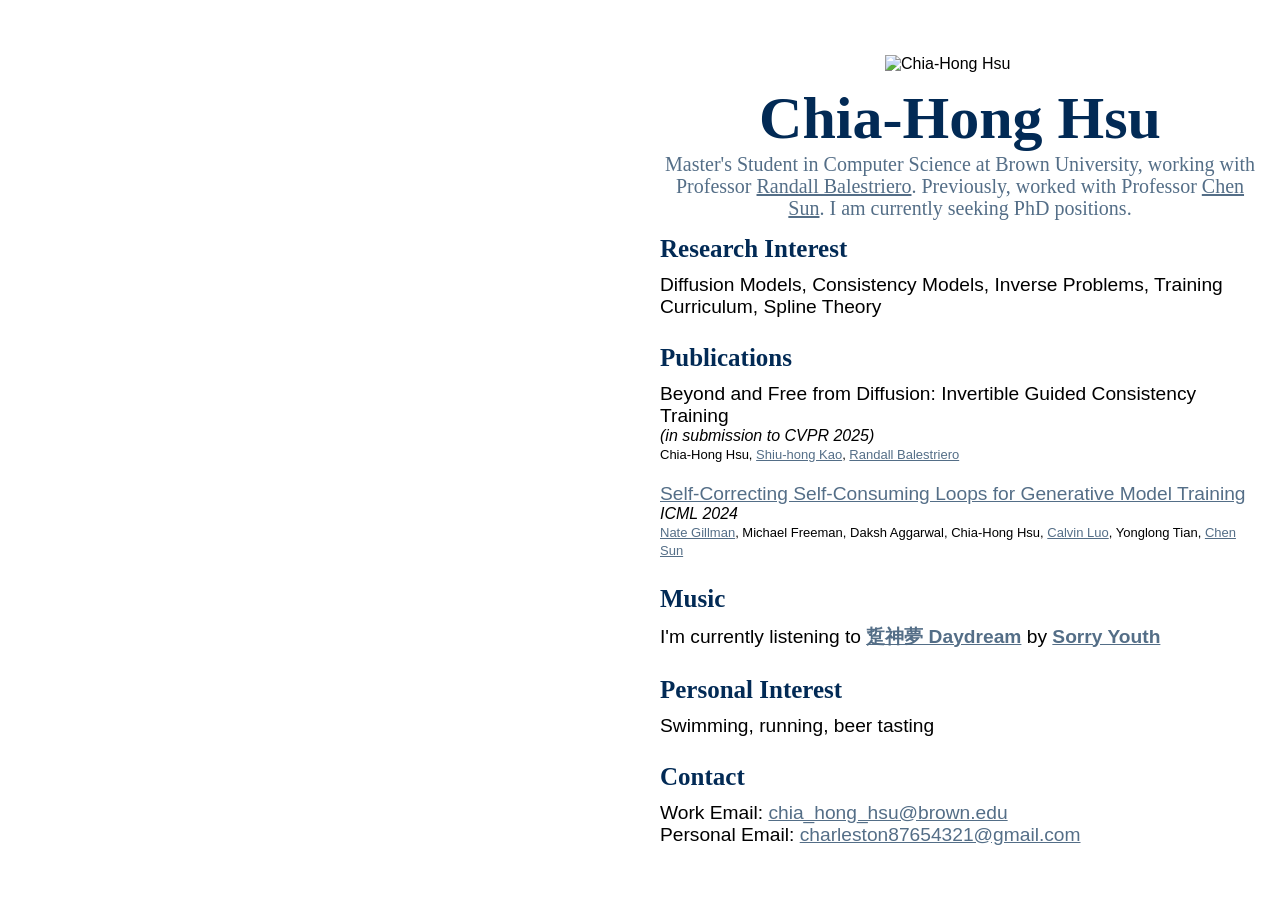
==== index.html @ 2a54d30a "done first draft" ====
<!DOCTYPE HTML>
<html lang="en-US">
<head>
  <meta charset="UTF-8" />
  <meta name="viewport" content="width=device-width, initial-scale=1" />
  <meta property="og:title" content="Chia-Hong Hsu (Charleston)" />
  <meta property="og:image" content="https://raw.githubusercontent.com/swimmincatt35/chia_hong_charleston.github.io/refs/heads/main/profile.jpg" />
  <link rel="icon" href="[data-uri]" />
  <link rel="stylesheet" href="style.css" type="text/css" />
  <link rel="stylesheet" href="https://raw.githubusercontent.com/swimmincatt35/chia_hong_charleston.github.io/refs/heads/main/style.css" type="text/css" />
  
  <title>Chia-Hong Hsu (Charleston)</title>
</head>


<body class="transition-enabled">
  <section class="splash image-left e2e-site-content">
    <div class="splash-image-wrap splash-image-wrap-panel-width">
      <section data-context="currentPage" data-hover-hint="imageOrVideoBackground">
        <div class="splash-image"></div>
      </section>
    </div>
    <div class="outer-wrap">
      <div class="centered-content-wrap js-site-wrap splash-modules">
        <div class="page-content js-page-content" data-context="pages" data-identity="id:p63d3897ec6a98daa0e8106249ed657253ffa837689066fbf3d051">
          <div id="project-canvas" class="js-project-modules modules content">
            <div id="project-modules">
            <img src="https://raw.githubusercontent.com/swimmincatt35/chia_hong_charleston.github.io/refs/heads/main/profile.jpg" alt="Chia-Hong Hsu" style="width: 25%; height: auto; margin-bottom: 20px;">

              <div class="rich-text js-text-editable module-text"><div class="title">Chia-Hong Hsu</div></div>

              <!-- Name and Introduction -->
              <div class="project-module module text project-module-text align- js-project-module e2e-site-project-module-text">
                <div class="rich-text js-text-editable module-text">
                  <p>Master's Student in Computer Science at Brown University, working with Professor <a href="https://randallbalestriero.github.io">Randall Balestriero</a>. Previously, worked with Professor <a href="https://chensun.me/index.html">Chen Sun</a>. I am currently seeking PhD positions.</p>
                </div>
              </div>
            

              <!-- Research Interests -->
              <div class="project-module module text project-module-text align- js-project-module e2e-site-project-module-text">
                <div class="rich-text js-text-editable module-text" style="text-align: left;">
                <div style="text-align:left;" class="sub-title">Research Interest</div>
                <ul style="list-style-type: none; padding-left: 0;">
                    <li style="font-size: 1.2em; margin-bottom: 20px;">
                        Diffusion Models, Consistency Models, Inverse Problems, Training Curriculum, Spline Theory
                  </ul>
                </div>
              </div> 

              <!-- Publications -->
            <div class="project-module module text project-module-text align- js-project-module e2e-site-project-module-text">
                <div class="rich-text js-text-editable module-text" style="text-align: left;">
                <div style="text-align:left;" class="sub-title">Publications</div>
                <ul style="list-style-type: none; padding-left: 0;">
                    <li style="font-size: 1.2em; ">
                    Beyond and Free from Diffusion: Invertible Guided Consistency Training  
                    <li style="font-size: 1em; margin-bottom: 20px;"><em>(in submission to CVPR 2025)</em>
                    <br><span style="font-size: small;">Chia-Hong Hsu, <a href="https://cse.hkust.edu.hk/~skao/">Shiu-hong Kao</a>, <a href="https://randallbalestriero.github.io">Randall Balestriero</a></span>
                    </li>
                    <li style="font-size: 1.2em; ">
                    <a href="https://nategillman.com/sc-sc">Self-Correcting Self-Consuming Loops for Generative Model Training</a>
                    <li style="font-size: 1em; margin-bottom: 20px;"><em>ICML 2024</em>
                    <br><span style="font-size: small;"><a href="https://nategillman.com">Nate Gillman</a>, Michael Freeman, Daksh Aggarwal, Chia-Hong Hsu, <a href="https://calvinyluo.com/about.html">Calvin Luo</a>, Yonglong Tian, <a href="https://chensun.me/index.html">Chen Sun</a></span>
                    </li>
                </ul>
                </div>
            </div>
  
            
            <!-- Music -->
            <div class="project-module module text project-module-text align- js-project-module e2e-site-project-module-text">
                <div class="rich-text js-text-editable module-text" style="text-align: left;">
                <div style="text-align:left;" class="sub-title">Music</div>
                <ul style="list-style-type: none; padding-left: 0;">
                    <li style="font-size: 1.2em; margin-bottom: 20px;">
                        I'm currently listening to <a href="https://open.spotify.com/track/5gI6vgJNsI4pbQdwW8qh69"><strong>踅神夢 Daydream</strong></a> by <a href="https://open.spotify.com/artist/6c4IBMTcnFDhsKHXNSBBvp"><strong>Sorry Youth</strong></a>
                    </li>
                  </ul>
                </div>
              </div> 

              <!-- Personal Interests -->
             <div class="project-module module text project-module-text align- js-project-module e2e-site-project-module-text">
                <div class="rich-text js-text-editable module-text" style="text-align: left;">
                <div style="text-align:left;" class="sub-title">Personal Interest</div>
                <ul style="list-style-type: none; padding-left: 0;">
                    <li style="font-size: 1.2em; margin-bottom: 20px;">
                        Swimming, running, beer tasting
                  </ul>
                </div>
              </div> 

              <!-- Contact Information -->
              <div class="project-module module text project-module-text align- js-project-module e2e-site-project-module-text">
                <div class="rich-text js-text-editable module-text" style="text-align: left;">
                <div style="text-align:left;" class="sub-title">Contact</div>
                <ul style="list-style-type: none; padding-left: 0;">                  
                  <ul>
                    <li style="font-size: 1.2em; ">Work Email: <a href="chia_hong_hsu@brown.edu">chia_hong_hsu@brown.edu</a></li>
                    <li style="font-size: 1.2em; ">Personal Email: <a href="charleston87654321@gmail.com">charleston87654321@gmail.com</a></li>     
             </div>
---- style.css ----
.site-header:after, .logo-wrap:after {
    clear: both;
    content: '';
    display: table; }
  
  /*! normalize.css v3.0.1 | MIT License | git.io/normalize */
  /**
     * 1. Set default font family to sans-serif.
     * 2. Prevent iOS text size adjust after orientation change, without disabling
     *    user zoom.
     */
  html {
    font-family: sans-serif;
    /* 1 */
    -ms-text-size-adjust: 100%;
    /* 2 */
    -webkit-text-size-adjust: 100%;
    /* 2 */ }
  
  /**
     * Remove default margin.
     */
  body {
    margin: 0; }
  
  /* HTML5 display definitions
       ========================================================================== */
  /**
     * Correct `block` display not defined for any HTML5 element in IE 8/9.
     * Correct `block` display not defined for `details` or `summary` in IE 10/11 and Firefox.
     * Correct `block` display not defined for `main` in IE 11.
     */
  article,
  aside,
  details,
  figcaption,
  figure,
  footer,
  header,
  hgroup,
  main,
  nav,
  section,
  summary {
    display: block; }
  
  /**
     * 1. Correct `inline-block` display not defined in IE 8/9.
     * 2. Normalize vertical alignment of `progress` in Chrome, Firefox, and Opera.
     */
  audio,
  canvas,
  progress,
  video {
    display: inline-block;
    /* 1 */
    vertical-align: baseline;
    /* 2 */ }
  
  /**
     * Prevent modern browsers from displaying `audio` without controls.
     * Remove excess height in iOS 5 devices.
     */
  audio:not([controls]) {
    display: none;
    height: 0; }
  
  /**
     * Address `[hidden]` styling not present in IE 8/9/10.
     * Hide the `template` element in IE 8/9/11, Safari, and Firefox < 22.
     */
  [hidden],
  template {
    display: none; }
  
  /* Links
       ========================================================================== */
  /**
     * Remove the gray background color from active links in IE 10.
     */
  a {
    background: transparent; }
  
  /**
     * Improve readability when focused and also mouse hovered in all browsers.
     */
  a:active,
  a:focus,
  a:hover {
    outline: 0; }
  
  /* Text-level semantics
       ========================================================================== */
  /**
     * Address styling not present in IE 8/9/10/11, Safari, and Chrome.
     */
  abbr[title] {
    border-bottom: 1px dotted; }
  
  /**
     * Address style set to `bolder` in Firefox 4+, Safari, and Chrome.
     */
  b,
  strong {
    font-weight: bold; }
  
  /**
     * Address styling not present in Safari and Chrome.
     */
  dfn {
    font-style: italic; }
  
  /**
     * Address variable `h1` font-size and margin within `section` and `article`
     * contexts in Firefox 4+, Safari, and Chrome.
     */
  h1 {
    font-size: 2em;
    margin: 0.67em 0; }
  
  /**
     * Address styling not present in IE 8/9.
     */
  mark {
    background: #ff0;
    color: #000; }
  
  /**
     * Address inconsistent and variable font size in all browsers.
     */
  small {
    font-size: 80%; }
  
  /**
     * Prevent `sub` and `sup` affecting `line-height` in all browsers.
     */
  sub,
  sup {
    font-size: 75%;
    line-height: 0;
    position: relative;
    vertical-align: baseline; }
  
  sup {
    top: -0.5em; }
  
  sub {
    bottom: -0.25em; }
  
  /* Embedded content
       ========================================================================== */
  /**
     * Remove border when inside `a` element in IE 8/9/10.
     */
  img {
    border: 0; }
  
  /**
     * Correct overflow not hidden in IE 9/10/11.
     */
  svg:not(:root) {
    overflow: hidden; }
  
  /* Grouping content
       ========================================================================== */
  /**
     * Address margin not present in IE 8/9 and Safari.
     */
  figure {
    margin: 1em 40px; }
  
  /**
     * Address differences between Firefox and other browsers.
     */
  hr {
    -moz-box-sizing: content-box;
    box-sizing: content-box;
    height: 0; }
  
  /**
     * Contain overflow in all browsers.
     */
  pre {
    overflow: auto; }
  
  /**
     * Address odd `em`-unit font size rendering in all browsers.
     */
  code,
  kbd,
  pre,
  samp {
    font-family: monospace, monospace;
    font-size: 1em; }
  
  /* Forms
       ========================================================================== */
  /**
     * Known limitation: by default, Chrome and Safari on OS X allow very limited
     * styling of `select`, unless a `border` property is set.
     */
  /**
     * 1. Correct color not being inherited.
     *    Known issue: affects color of disabled elements.
     * 2. Correct font properties not being inherited.
     * 3. Address margins set differently in Firefox 4+, Safari, and Chrome.
     */
  button,
  input,
  optgroup,
  select,
  textarea {
    color: inherit;
    /* 1 */
    font: inherit;
    /* 2 */
    margin: 0;
    /* 3 */ }
  
  /**
     * Address `overflow` set to `hidden` in IE 8/9/10/11.
     */
  button {
    overflow: visible; }
  
  /**
     * Address inconsistent `text-transform` inheritance for `button` and `select`.
     * All other form control elements do not inherit `text-transform` values.
     * Correct `button` style inheritance in Firefox, IE 8/9/10/11, and Opera.
     * Correct `select` style inheritance in Firefox.
     */
  button,
  select {
    text-transform: none; }
  
  /**
     * 1. Avoid the WebKit bug in Android 4.0.* where (2) destroys native `audio`
     *    and `video` controls.
     * 2. Correct inability to style clickable `input` types in iOS.
     * 3. Improve usability and consistency of cursor style between image-type
     *    `input` and others.
     */
  button,
  html input[type="button"],
  input[type="reset"],
  input[type="submit"] {
    -webkit-appearance: button;
    /* 2 */
    cursor: pointer;
    /* 3 */ }
  
  /**
     * Re-set default cursor for disabled elements.
     */
  button[disabled],
  html input[disabled] {
    cursor: default; }
  
  /**
     * Remove inner padding and border in Firefox 4+.
     */
  button::-moz-focus-inner,
  input::-moz-focus-inner {
    border: 0;
    padding: 0; }
  
  /**
     * Address Firefox 4+ setting `line-height` on `input` using `!important` in
     * the UA stylesheet.
     */
  input {
    line-height: normal; }
  
  /**
     * It's recommended that you don't attempt to style these elements.
     * Firefox's implementation doesn't respect box-sizing, padding, or width.
     *
     * 1. Address box sizing set to `content-box` in IE 8/9/10.
     * 2. Remove excess padding in IE 8/9/10.
     */
  input[type="checkbox"],
  input[type="radio"] {
    box-sizing: border-box;
    /* 1 */
    padding: 0;
    /* 2 */ }
  
  /**
     * Fix the cursor style for Chrome's increment/decrement buttons. For certain
     * `font-size` values of the `input`, it causes the cursor style of the
     * decrement button to change from `default` to `text`.
     */
  input[type="number"]::-webkit-inner-spin-button,
  input[type="number"]::-webkit-outer-spin-button {
    height: auto; }
  
  /**
     * 1. Address `appearance` set to `searchfield` in Safari and Chrome.
     * 2. Address `box-sizing` set to `border-box` in Safari and Chrome
     *    (include `-moz` to future-proof).
     */
  input[type="search"] {
    -webkit-appearance: textfield;
    /* 1 */
    -moz-box-sizing: content-box;
    -webkit-box-sizing: content-box;
    /* 2 */
    box-sizing: content-box; }
  
  /**
     * Remove inner padding and search cancel button in Safari and Chrome on OS X.
     * Safari (but not Chrome) clips the cancel button when the search input has
     * padding (and `textfield` appearance).
     */
  input[type="search"]::-webkit-search-cancel-button,
  input[type="search"]::-webkit-search-decoration {
    -webkit-appearance: none; }
  
  /**
     * Define consistent border, margin, and padding.
     */
  fieldset {
    border: 0;
    margin: 0;
    padding: 0; }
  
  /**
     * 1. Correct `color` not being inherited in IE 8/9/10/11.
     * 2. Remove padding so people aren't caught out if they zero out fieldsets.
     */
  legend {
    border: 0;
    /* 1 */
    padding: 0;
    /* 2 */ }
  
  /**
     * Remove default vertical scrollbar in IE 8/9/10/11.
     */
  textarea {
    overflow: auto; }
  
  /**
     * Don't inherit the `font-weight` (applied by a rule above).
     * NOTE: the default cannot safely be changed in Chrome and Safari on OS X.
     */
  optgroup {
    font-weight: bold; }
  
  /* Tables
       ========================================================================== */
  /**
     * Remove most spacing between table cells.
     */
  table {
    border-collapse: collapse;
    border-spacing: 0; }
  
  td,
  th {
    padding: 0; }
  
  * {
    box-sizing: border-box; }
  
  html {
    -webkit-font-smoothing: antialiased;
    text-rendering: optimizeLegibility; }
  
  ul {
    margin: 0;
    padding: 0; }
    ul li {
      list-style-type: none; }
  
  img {
    vertical-align: top; }
  
  p {
    margin: 0; }
  
  a {
    text-decoration: none; }
  
  html,
  body {
    min-height: 100%; }
  
  .italic {
    font-style: italic; }
  
  .underline {
    text-decoration: underline; }
  
  .strikethrough {
    text-decoration: line-through; }
  
  .bold {
    font-weight: bold; }
  
  .cfix:after {
    clear: both;
    content: ' ';
    display: block;
    height: 0;
    line-height: 0;
    overflow: hidden;
    visibility: hidden; }
  
  html {
    background-color: #fff;
    /* stylelint-disable function-url-quotes */
    background-image: url("");
    /* stylelint-enable function-url-quotes */
    background-position: top left;
    background-repeat: no-repeat;
    background-size: contain; }
    html:before {
      background-color: #000;
      display: none;
      opacity: calc(30 * 0.01); }
  
  .site-container {
    float: none;
    margin-left: auto;
    margin-right: auto;
    max-width: 1500px; }
  
  html .page-background-video .video-wrap {
    left: 0;
    width: 100%; }
  
  .image-left .page-background-video .video-wrap {
    left: 50vw;
    width: 50vw; }
  
  .image-right .page-background-video .video-wrap {
    width: 50vw; }
  
  .example-site-footer {
    background: rgba(37, 38, 42, 0.94);
    bottom: 0;
    color: #fff;
    display: inline-block;
    font-family: 'Helvetica Neue', sans-serif;
    font-size: 14px;
    left: 0;
    padding: 0 20px 0 0;
    position: fixed;
    width: 100%;
    z-index: 4; }
    .example-site-footer .icon {
      fill: #fff;
      float: left; }
    .example-site-footer .content-left,
    .example-site-footer .content-right {
      height: 70px; }
    .example-site-footer .content-left {
      float: left; }
    .example-site-footer .content-right {
      float: right; }
  
  .example-footer-content {
    -webkit-transform: translateY(-50%);
    -moz-transform: translateY(-50%);
    -ms-transform: translateY(-50%);
    -o-transform: translateY(-50%);
    transform: translateY(-50%);
    display: inline-block;
    position: relative;
    top: 50%; }
  
  .example-footer-link {
    border-bottom: 1px solid #fff;
    color: #fff; }
    .example-footer-link:hover {
      border-bottom-width: 0; }
  
  @media (max-width: 932px) {
    .example-site-footer .desktop {
      display: none; }
    .example-site-footer .mobile {
      text-transform: capitalize; } }
  
  html {
    position: relative; }
    html:before {
      content: '';
      height: 100%;
      left: 0;
      position: fixed;
      top: 0;
      width: 100%; }
  
  .site-wrap,
  .site-container {
    position: relative;
    width: 100%; }
  
  .site-wrap:before {
    content: '';
    height: 100%;
    left: 0;
    position: absolute;
    top: 0;
    width: 100%; }
  
  .site-header {
    position: relative; }
  
  .theme-container:before {
    content: '';
    height: 100%;
    left: 0;
    position: absolute;
    top: 0;
    width: 100%; }
  
  .responsive-nav {
    display: none;
    opacity: 0;
    visibility: hidden; }
  
  .project-cover .separator:last-child,
  .project-header .fields .separator:last-child {
    display: none; }
  
  .preserve-whitespace {
    white-space: pre-wrap; }
  
  .preserve-whitespace--nowrap {
    white-space: pre; }
  
  .page-background-video .video-wrap {
    height: 100vh;
    left: 80px;
    overflow: hidden;
    position: fixed;
    top: 0;
    width: calc(100vw - 80px);
    z-index: -1; }
    .image-right .page-background-video .video-wrap {
      width: 50vw; }
    .image-left .page-background-video .video-wrap {
      left: 50%;
      width: 50vw; }
  
  .page-background-video .renditions-video {
    font-family: 'object-fit: cover;';
    height: 100%;
    left: 0;
    object-fit: cover;
    position: relative;
    top: 0;
    width: 100%; }
  
  .page-background-video-with-panel .video-wrap {
    left: 260px;
    width: calc(100vw - 260px); }
    .image-right .page-background-video-with-panel .video-wrap {
      left: 260px;
      width: calc(50vw - 130px); }
    .image-left .page-background-video-with-panel .video-wrap {
      left: calc(50% + 130px);
      width: calc(50vw - 130px); }
  
  .image-right .page-background-video-with-panel .video-wrap {
    left: 0;
    width: 50vw; }
  
  .image-left .page-background-video-with-panel .video-wrap {
    left: 50%;
    width: 50vw; }
  
  .mp4-image {
    display: none !important;
    font-family: 'object-fit: cover;';
    height: 100%;
    left: 0;
    object-fit: cover;
    position: relative;
    top: 0;
    width: 100%; }
  
  @supports (-webkit-overflow-scrolling: touch) {
    .video-wrap .renditions-video {
      display: none; }
    .video-wrap .mp4-image {
      display: block !important; } }
  
  .logo,
  .logo-secondary {
    clear: both;
    word-wrap: break-word; }
    .logo img,
    .logo-secondary img {
      max-width: 100%; }
    .logo a,
    .logo-secondary a {
      color: inherit; }
    .logo .image-link,
    .logo-secondary .image-link {
      display: inline-block;
      max-width: 100%; }
    .logo .image-rollover,
    .logo .image-scroll,
    .logo-secondary .image-rollover,
    .logo-secondary .image-scroll {
      display: none; }
    .logo.logo-text,
    .logo-secondary.logo-text {
      width: 100%; }
    .logo.has-rollover.hoverable:hover .image-link,
    .logo-secondary.has-rollover.hoverable:hover .image-link {
      display: none; }
    .logo.has-rollover.hoverable:hover .image-link.image-rollover,
    .logo-secondary.has-rollover.hoverable:hover .image-link.image-rollover {
      display: block; }
    .on-scroll .logo.has-scroll .image-normal,
    .on-scroll .logo.has-scroll .image-rollover, .on-scroll
    .logo-secondary.has-scroll .image-normal,
    .on-scroll
    .logo-secondary.has-scroll .image-rollover {
      display: none !important; }
    .on-scroll .logo.has-scroll .image-scroll, .on-scroll
    .logo-secondary.has-scroll .image-scroll {
      display: inline-block; }
  
  .logo-image,
  .logo-secondary-image {
    width: 100%; }
  
  .social {
    font-size: 0; }
    .social li {
      display: inline-block; }
      .social li:first-child {
        padding-left: 0 !important; }
      .social li:last-child {
        padding-right: 0 !important; }
      .social li svg {
        vertical-align: middle; }
    .social a {
      display: block;
      text-align: center; }
  
  nav .page-title,
  nav .gallery-title,
  nav .project-title,
  nav .link-title,
  nav .social,
  nav .social li {
    display: inline-block;
    vertical-align: middle; }
  
  nav .project-title:first-child,
  nav .gallery-title:first-child,
  nav .page-title:first-child,
  nav .link-title:first-child {
    padding-left: 0 !important; }
  
  nav .project-title:last-child,
  nav .gallery-title:last-child,
  nav .page-title:last-child,
  nav .link-title:last-child {
    padding-right: 0 !important; }
  
  .masthead {
    overflow: hidden;
    position: relative; }
    .masthead .video-wrap {
      height: 100%;
      left: 0;
      overflow: hidden;
      position: absolute;
      top: 0;
      width: 100%; }
    .masthead video {
      font-family: 'object-fit: cover;';
      height: 100%;
      left: 0;
      object-fit: cover;
      top: 0;
      width: 100%; }
    .masthead:after {
      content: '';
      height: 100%;
      left: 0;
      position: absolute;
      top: 0;
      width: 100%; }
    .masthead h1,
    .masthead p {
      width: 100%;
      word-wrap: break-word; }
  
  .masthead,
  .masthead-placeholder {
    width: 100%; }
  
  .masthead-placeholder {
    opacity: 0;
    position: relative !important;
    z-index: -1; }
  
  .masthead-contents,
  .masthead-text {
    width: 100%; }
  
  .masthead-contents {
    height: 100%;
    top: 0;
    z-index: 1; }
  
  .masthead,
  .masthead-contents {
    display: -webkit-box;
    display: -moz-box;
    display: box;
    display: -webkit-flex;
    display: -moz-flex;
    display: -ms-flexbox;
    display: flex;
    -webkit-box-align: center;
    -moz-box-align: center;
    box-align: center;
    -webkit-align-items: center;
    -moz-align-items: center;
    -ms-align-items: center;
    -o-align-items: center;
    align-items: center;
    -ms-flex-align: center; }
  
  .masthead-arrow-container {
    cursor: pointer;
    height: 40px;
    width: 60px; }
  
  .masthead-arrow {
    -webkit-transform: rotate(45deg) translateY(-15px) translateX(5px);
    -moz-transform: rotate(45deg) translateY(-15px) translateX(5px);
    -ms-transform: rotate(45deg) translateY(-15px) translateX(5px);
    -o-transform: rotate(45deg) translateY(-15px) translateX(5px);
    transform: rotate(45deg) translateY(-15px) translateX(5px);
    border-bottom: 1px solid transparent;
    border-right: 1px solid transparent;
    bottom: 5px;
    height: 30px;
    position: absolute;
    width: 30px; }
  
  .masthead-button {
    cursor: pointer;
    display: inline-block;
    vertical-align: middle; }
    .masthead-button + .masthead-button-spacer + .masthead-button {
      margin-left: 17px; }
  
  .masthead-button-spacer {
    display: none; }
  
  @media (max-width: 540px) {
    .masthead-button + .masthead-button-spacer {
      display: block;
      height: 17px; }
      .masthead-button + .masthead-button-spacer + .masthead-button {
        margin-left: 0; } }
  
  .site-footer {
    clear: both;
    display: block; }
  
  .cookie-banner {
    bottom: 0;
    display: none;
    position: fixed;
    text-align: center;
    z-index: 99999; }
    .cookie-banner.show {
      display: block; }
    .cookie-banner p {
      font-size: 18px;
      line-height: 1.222;
      margin: 24px;
      max-width: calc(100% - 84px); }
      @media (max-width: 932px) {
        .cookie-banner p {
          font-size: 16px; } }
    .cookie-banner a {
      color: inherit;
      margin-left: 10px;
      text-decoration: underline; }
    .cookie-banner .close-btn {
      position: absolute;
      right: 20px;
      top: 50%;
      transform: translateY(-50%);
      width: 16px; }
  
  .site-header {
    display: -webkit-flex;
    display: flex;
    position: fixed;
    right: 0;
    top: 0;
    width: 100%; }
    .site-header.on-scroll {
      transition: background-color 0.3s ease, box-shadow 0.3s ease; }
  
  .logo-wrap {
    flex: 1; }
  
  .logo-wrap {
    max-width: 100%;
    margin-left: auto;
    margin-right: auto;
    padding-bottom: 0px;
    padding-top: 0px;
    width: 40%; }
  
  .logo-text {
    margin-left: auto;
    margin-right: auto;
    text-align: center; }
  
  .logo-image {
    max-width: 100%;
    margin-left: auto;
    margin-right: auto;
    text-align: center; }
  
  .logo-secondary-text {
    float: left;
    text-align: left; }
  
  .logo-secondary-image {
    max-width: 100%;
    float: left;
    text-align: left; }
  
  .logo {
    font-family: bjpg;
    font-size: 22px;
    font-style: normal;
    font-weight: 700;
    line-height: 30px;
    padding-bottom: 0px;
    padding-left: 5%;
    padding-right: 5%;
    padding-top: 0px; }
    .logo,
    .logo a {
      color: #282828; }
    .logo a:hover {
      color: #282828;
      font-style: normal;
      font-weight: 700; }
  
  .logo-secondary {
    font-family: bjpg;
    font-size: 22px;
    font-style: normal;
    font-weight: 400;
    line-height: 22px;
    padding-bottom: 0px;
    padding-left: 0%;
    padding-right: 0%;
    padding-top: 0px;
    text-transform: uppercase; }
    .logo-secondary,
    .logo-secondary a {
      color: #cccccc; }
    .logo-secondary a:hover {
      color: #cccccc;
      font-style: normal;
      font-weight: 400;
      text-transform: uppercase; }
  
  nav {
    float: left;
    max-width: 100%;
    width: 30%; }
    nav .gallery-title a {
      color: #282828;
      font-family: bjpg;
      font-size: 18px;
      font-style: normal;
      font-weight: 400;
      line-height: 24px; }
      nav .gallery-title a:hover {
        color: #282828;
        font-style: normal;
        font-weight: 400; }
      nav .gallery-title a.active {
        color: #282828;
        font-style: normal;
        font-weight: 700; }
    nav .project-title a {
      color: #282828;
      font-family: bjpg;
      font-size: 18px;
      font-style: normal;
      font-weight: 400;
      line-height: 24px; }
      nav .project-title a:hover {
        color: #282828;
        font-style: normal;
        font-weight: 400; }
      nav .project-title a.active {
        color: #282828;
        font-style: normal;
        font-weight: 700; }
    nav .page-title a {
      color: #282828;
      font-family: bjpg;
      font-size: 18px;
      font-style: normal;
      font-weight: 400;
      line-height: 24px; }
      nav .page-title a:hover {
        color: #282828;
        font-style: normal;
        font-weight: 400; }
      nav .page-title a.active {
        color: #282828;
        font-style: normal;
        font-weight: 700; }
    nav .link-title a {
      color: #282828;
      font-family: bjpg;
      font-size: 18px;
      font-style: normal;
      font-weight: 400;
      line-height: 24px; }
      nav .link-title a:hover {
        color: #282828;
        font-style: normal;
        font-weight: 400; }
  
  .pf-nav-social {
    text-align: right; }
    .pf-nav-social li {
      padding-top: 0px;
      padding-bottom: 0px;
      padding-left: 10px;
      padding-right: 0px; }
    .pf-nav-social a:hover svg {
      fill: #282828;
      opacity: 1; }
    .pf-nav-social svg {
      fill: #282828;
      height: 30px;
      opacity: 1;
      width: 30px; }
    @media (max-width: 932px) {
      .pf-nav-social li {
        padding-top: 0px;
        padding-bottom: 0px;
        padding-left: 8px;
        padding-right: 0px; } }
    @media (max-width: 540px) {
      .pf-nav-social li {
        padding-top: 0px;
        padding-bottom: 0px;
        padding-left: 7px;
        padding-right: 0px; } }
  
  .pf-footer-social {
    text-align: center; }
    .pf-footer-social li {
      padding-top: 0px;
      padding-bottom: 30px;
      padding-left: 0px;
      padding-right: 15px; }
    .pf-footer-social a:hover svg {
      fill: #111;
      opacity: 0.7; }
    .pf-footer-social svg {
      fill: #aaa;
      height: 30px;
      opacity: 1;
      width: 30px; }
    @media (max-width: 932px) {
      .pf-footer-social li {
        padding-top: 0px;
        padding-bottom: 24px;
        padding-left: 0px;
        padding-right: 12px; } }
    @media (max-width: 540px) {
      .pf-footer-social li {
        padding-top: 0px;
        padding-bottom: 20px;
        padding-left: 0px;
        padding-right: 10px; } }
  
  .masthead-social {
    text-align: center; }
    .masthead-social li {
      padding-top: 20px;
      padding-bottom: 15px;
      padding-left: 0px;
      padding-right: 15px; }
    .masthead-social a {
      background: rgba(238, 238, 238, 0.1);
      height: 38px;
      line-height: 38px;
      text-align: center;
      width: 38px;
      border-radius: 19px; }
      .masthead-social a:hover {
        background: #eeeeee; }
        .masthead-social a:hover svg {
          fill: #282828;
          opacity: 1; }
    .masthead-social svg {
      fill: #282828;
      height: 25px;
      opacity: 1;
      width: 25px; }
    @media (max-width: 932px) {
      .masthead-social li {
        padding-top: 16px;
        padding-bottom: 12px;
        padding-left: 0px;
        padding-right: 12px; } }
    @media (max-width: 540px) {
      .masthead-social li {
        padding-top: 13px;
        padding-bottom: 10px;
        padding-left: 0px;
        padding-right: 10px; } }
  
  nav {
    padding-left: 0%;
    padding-right: 0%;
    text-align: left; }
    nav .gallery-title {
      padding-left: 0px;
      padding-right: 20px; }
    nav .project-title {
      padding-left: 0px;
      padding-right: 20px; }
    nav .page-title {
      padding-left: 0px;
      padding-right: 20px; }
    nav .link-title {
      padding-left: 0px;
      padding-right: 20px; }
  
  .masthead {
    -webkit-box-pack: center;
    -moz-box-pack: center;
    box-pack: center;
    -webkit-justify-content: center;
    -moz-justify-content: center;
    -ms-justify-content: center;
    -o-justify-content: center;
    justify-content: center;
    -ms-flex-pack: center;
    height: 75vh;
    margin-bottom: 0px;
    padding-left: 0%;
    padding-right: 0%; }
    .masthead:after {
      display: none; }
    .masthead h1 {
      color: #282828;
      font-family: bjpg;
      font-size: 60px;
      font-style: normal;
      font-weight: bold;
      line-height: 70px;
      margin-bottom: 10px;
      margin-top: 0px;
      text-align: center;
      text-transform: none; }
    .masthead p {
      color: #999;
      font-family: bjpg;
      font-size: 20px;
      font-style: normal;
      font-weight: normal;
      line-height: 28px;
      margin-bottom: 0px;
      margin-top: 0px;
      text-align: center;
      text-transform: none; }
  
  .masthead {
    position: fixed; }
  
  .masthead-placeholder {
    height: 75vh; }
  
  .masthead-contents {
    max-width: 800px; }
  
  .masthead-arrow-container {
    bottom: 45px;
    position: absolute;
    left: calc(50% - 30px); }
  
  .masthead-arrow {
    border-bottom-color: #282828;
    border-right-color: #282828; }
  
  .masthead-buttons {
    padding-top: 30px;
    text-align: center; }
  
  @media (max-width: 932px) {
    .masthead {
      margin-bottom: 0px;
      padding-left: 5%;
      padding-right: 5%; }
      .masthead h1 {
        font-size: 28px;
        line-height: 33px;
        margin-bottom: 8px;
        margin-top: 0px; }
      .masthead p {
        font-size: 14px;
        line-height: 20px;
        margin-bottom: 0px;
        margin-top: 0px; }
    .masthead-buttons {
      padding-top: 18px; } }
  
  @media (max-width: 540px) {
    .masthead {
      margin-bottom: 0px; }
      .masthead h1 {
        font-size: 25px;
        line-height: 29px;
        margin-bottom: 7px;
        margin-top: 0px; }
      .masthead p {
        font-size: 14px;
        line-height: 20px;
        margin-bottom: 0px;
        margin-top: 0px; }
    .masthead-buttons {
      padding-top: 16px; } }
  
  .site-footer {
    font-family: bjpg;
    font-size: 16px;
    font-style: normal;
    font-weight: 400;
    line-height: 20px;
    padding-bottom: 60px;
    padding-left: 0px;
    padding-right: 0px;
    padding-top: 60px;
    text-align: center;
    text-transform: none;
    width: 100%; }
    .site-footer,
    .site-footer a {
      color: #ddd; }
  
  @media (max-width: 932px) {
    .site-footer {
      font-size: 14px;
      line-height: 20px;
      padding-bottom: 28px;
      padding-top: 28px; } }
  
  @media (max-width: 540px) {
    .site-footer {
      font-size: 14px;
      line-height: 20px;
      padding-bottom: 25px;
      padding-top: 25px; } }
  
  .cookie-banner {
    font-family: bjpg;
    width: 100%; }
    .cookie-banner .close-btn {
      cursor: pointer; }
  
  .lightbox-content {
    height: 100%; }
    .lightbox-content .grid__image-caption {
      font-family: bjpg; }
  
  #lightbox-wrap,
  #lightbox-inner-wrap {
    height: 100%; }
  
  .grid__image-caption,
  .grid__image-caption-lightbox {
    font-family: bjpg; }
  
  .site-content {
    margin-left: 0%;
    margin-right: 0%;
    width: 100%; }
  
  .site-header {
    -webkit-align-items: center;
    align-items: center;
    background-color: #fff;
    height: 65px;
    padding-bottom: 0px;
    padding-left: 3%;
    padding-right: 3%;
    padding-top: 0px;
    position: fixed;
    z-index: 3; }
    .site-header.on-scroll {
      box-shadow: 0 1px 3px rgba(0, 0, 0, 0.1);
      background-color: #fff; }
      .site-header.on-scroll .logo,
      .site-header.on-scroll .logo a {
        color: #282828; }
      .site-header.on-scroll .pf-nav-social svg {
        fill: #282828;
        opacity: 1; }
      .site-header.on-scroll nav .page-title a {
        color: #282828; }
      .site-header.on-scroll nav .gallery-title a {
        color: #282828; }
      .site-header.on-scroll nav .project-title a {
        color: #282828; }
      .site-header.on-scroll nav .link-title a {
        color: #282828; }
  
  .header-placeholder {
    display: block;
    height: 65px; }
  
  .logo-image img {
    max-height: 65px; }
  
  .pf-nav-social {
    width: 30%; }
  
  .hamburger-click-area {
    -webkit-transform: translateY(-50%);
    -moz-transform: translateY(-50%);
    -ms-transform: translateY(-50%);
    -o-transform: translateY(-50%);
    transform: translateY(-50%);
    cursor: pointer;
    display: none;
    padding: 30px 5%;
    position: absolute;
    right: 0;
    -webkit-tap-highlight-color: transparent;
    top: 50%; }
  
  .hamburger {
    position: relative;
    width: 24px; }
    .hamburger i {
      display: block;
      height: 2px;
      margin-bottom: 4px; }
      .hamburger i:last-child {
        margin-bottom: 0; }
  
  @media (max-width: 932px) {
    nav {
      display: none;
      padding: 0;
      width: 100%; }
    .site-header {
      padding-left: 5%;
      padding-right: 5%; }
    .logo-wrap {
      max-width: 100%;
      padding: 0;
      width: 100%; }
    .logo {
      max-width: 100%;
      padding: 0 39px 0 0; }
    .logo-image {
      padding-left: 39px;
      margin-bottom: -5px;
      margin-top: -5px; }
      .logo-image img {
        max-height: 60px; }
    .logo-text {
      /* stylelint-disable length-zero-no-unit */
      padding-left: 39px; }
    .logo-secondary {
      display: none; }
    .close-responsive-button {
      top: 40px; }
    .hamburger-click-area {
      display: block; }
    .hamburger i {
      background-color: #282828; }
    main,
    .site-container {
      width: 100%; }
    .site-content {
      margin: 0;
      padding: 0 0;
      width: 100%; }
    .responsive-nav {
      background-color: #fff;
      bottom: 0;
      display: flex;
      height: 100%;
      left: 0;
      overflow: auto;
      -webkit-overflow-scrolling: touch;
      padding: 50px 5% 0;
      position: fixed;
      right: 0;
      text-align: center;
      top: 0;
      transition: visibility 0s ease 0.2s, opacity 0.2s ease 0s;
      z-index: 99999; }
      .responsive-nav nav {
        float: none;
        margin: auto;
        max-width: 100%;
        width: 100%; }
      .responsive-nav.has-social nav {
        padding-bottom: 80px; }
      .responsive-nav .nav-container {
        width: 100%; }
      .responsive-nav .page-title,
      .responsive-nav .project-title,
      .responsive-nav .link-title,
      .responsive-nav .gallery-title {
        display: block;
        text-align: center; }
        .responsive-nav .page-title a,
        .responsive-nav .project-title a,
        .responsive-nav .link-title a,
        .responsive-nav .gallery-title a {
          font-size: 22px;
          line-height: 32px; }
      .responsive-nav .page-title,
      .responsive-nav .project-title,
      .responsive-nav .link-title,
      .responsive-nav .gallery-title {
        padding: 0 0 30px; }
      .responsive-nav .group {
        padding: 0; }
      .responsive-nav .social {
        text-align: center;
        width: 100%;
        background-color: #fff;
        border-top: 1px solid rgba(0, 0, 0, 0.08);
        bottom: 0;
        left: 0;
        margin: 0;
        min-height: 80px;
        overflow-x: auto;
        overflow-y: hidden;
        padding: 5%;
        position: fixed; }
        .responsive-nav .social ul {
          white-space: nowrap; }
        .responsive-nav .social svg {
          width: 42px; }
        .responsive-nav .social li {
          display: inline-block;
          float: none !important;
          padding: 0 20px 0 0; }
          .responsive-nav .social li:last-child {
            padding-right: 0; }
    .close-responsive-click-area {
      cursor: pointer;
      padding: 50px 6%;
      position: fixed;
      right: 0;
      -webkit-tap-highlight-color: transparent;
      top: 0; }
    .close-responsive-button {
      height: 20px;
      position: fixed;
      right: 5%;
      width: 20px; }
      .close-responsive-button:before, .close-responsive-button:after {
        background-color: #282828;
        content: '';
        display: block;
        height: 20px;
        left: 50%;
        position: absolute;
        width: 2px; }
      .close-responsive-button:before {
        -webkit-transform: rotate(45deg);
        -moz-transform: rotate(45deg);
        -ms-transform: rotate(45deg);
        -o-transform: rotate(45deg);
        transform: rotate(45deg); }
      .close-responsive-button:after {
        -webkit-transform: rotate(-45deg);
        -moz-transform: rotate(-45deg);
        -ms-transform: rotate(-45deg);
        -o-transform: rotate(-45deg);
        transform: rotate(-45deg); }
    .show-responsive-nav {
      overflow: hidden; }
      .show-responsive-nav .responsive-nav {
        opacity: 1;
        transition: visibility 0s ease 0s, opacity 0.2s ease 0s;
        visibility: visible; }
        .show-responsive-nav .responsive-nav nav {
          display: block; }
      .show-responsive-nav .site-header,
      .show-responsive-nav .site-container {
        display: none; }
    .site-footer {
      padding-left: 5%;
      padding-right: 5%;
      width: 100%; } }
  
  @media (max-width: 540px) {
    .close-responsive-click-area {
      padding: 40px 10%; }
    .close-responsive-button {
      top: 30px; }
    .logo {
      /* stylelint-disable length-zero-no-unit */
      /* stylelint-enable length-zero-no-unit */
      font-size: 21px;
      line-height: 22px; } }
  
  @media (max-width: 932px) {
    .logo-container {
      width: 100%; } }
  
  @media (max-width: 932px) {
    .site-header {
      /* stylelint-disable length-zero-no-unit */
      /* stylelint-disable length-zero-no-unit */ }
      .site-header .pf-nav-social {
        display: none; }
      .site-header.on-scroll .hamburger i {
        background-color: #282828; }
    .responsive-nav,
    .responsive-nav .social {
      background-color: #fff !important; } }
  
  @media (max-width: 540px) {
    .site-header {
      /* stylelint-disable length-zero-no-unit */
      /* stylelint-disable length-zero-no-unit */ } }
  
  .other-projects:after, .other-projects .title-wrapper:after, .page-content:after, .project-module:after, .other-projects .project-cover .details-inner:after {
    clear: both;
    content: '';
    display: table; }
  
  .back-to-top .arrow {
    margin-right: 10px; }
  
  .back-to-top-fixed {
    position: fixed;
    z-index: 3; }
  
  .icon-back-to-top {
    -webkit-transform: translateX(-50%) translateY(-50%);
    -moz-transform: translateX(-50%) translateY(-50%);
    -ms-transform: translateX(-50%) translateY(-50%);
    -o-transform: translateX(-50%) translateY(-50%);
    transform: translateX(-50%) translateY(-50%);
    display: block;
    left: 50%;
    position: absolute;
    top: 50%; }
  
  .project-module-button {
    margin: 0 auto; }
  
  .button-container {
    margin: 0 auto;
    text-align: center; }
  
  .button-module {
    align-items: center;
    cursor: pointer;
    display: inline-flex;
    margin: 0 auto;
    max-width: 100%;
    overflow: hidden;
    white-space: nowrap;
    word-break: keep-all; }
    .button-module::before, .button-module::after {
      content: '';
      display: block; }
  
  .other-projects {
    width: 100%; }
    .other-projects .title-wrapper {
      display: block;
      width: 100%; }
    .other-projects .project-cover {
      clear: none;
      float: left;
      position: relative; }
      .other-projects .project-cover .editable-button {
        display: none; }
  
  .other-projects-title {
    display: inline-block; }
  
  .page-header .title,
  .page-header .description,
  .page-header .date,
  .page-header .custom1,
  .page-header .custom2 {
    margin: 0 auto; }
  
  .page-header .description {
    white-space: pre-line;
    word-wrap: break-word; }
  
  .page img,
  .page object {
    display: block;
    margin: 0 auto;
    max-width: 100%; }
  
  .page-content {
    clear: both; }
  
  .page-container {
    width: 100%; }
  
  .modules span.texteditor-inline-color a {
    color: inherit; }
    .modules span.texteditor-inline-color a:hover {
      color: inherit;
      filter: brightness(70%) saturate(120%) hue-rotate(5deg); }
  
  .modules .texteditor-inline-fontfamily a {
    font-family: inherit; }
  
  .modules .texteditor-inline-fontsize a {
    font-size: inherit; }
  
  .splash {
    display: flex;
    margin: 0 auto;
    min-height: 100vh;
    padding: 0;
    position: relative;
    width: 100%; }
    .splash img,
    .splash object {
      display: block;
      margin: 0 auto;
      max-width: 100%; }
    .splash section {
      position: relative; }
    .splash .splash-image {
      background-position: center center;
      background-repeat: no-repeat;
      background-size: cover;
      height: 100vh;
      overflow: hidden;
      position: relative;
      width: 100%; }
      .splash .splash-image video {
        font-family: 'object-fit: cover;';
        height: 100vh;
        object-fit: cover;
        object-position: center;
        position: absolute;
        width: 100vw;
        z-index: -1; }
    .splash.image-left .splash-image video,
    .splash.image-right .splash-image video {
      width: 50vw; }
    .splash .splash-image-wrap {
      height: 100%;
      position: fixed;
      top: 0; }
    .splash.image-right .splash-image-wrap {
      right: 0; }
  
  .centered {
    align-items: flex-start;
    justify-content: center;
    padding: 20px; }
  
  .centered .outer-wrap,
  .image-right .outer-wrap,
  .image-left .outer-wrap {
    align-items: center;
    display: flex;
    justify-content: center;
    overflow: visible;
    width: 100%; }
    .centered .outer-wrap .background-edit-target,
    .image-right .outer-wrap .background-edit-target,
    .image-left .outer-wrap .background-edit-target {
      display: block;
      height: 104%;
      left: -1%;
      min-height: 95vh;
      padding: 20px 0;
      position: absolute;
      top: 50%;
      transform: translateY(-50%);
      width: 102%;
      z-index: 0; }
  
  .image-left .outer-wrap {
    margin-left: 50%; }
  
  .centered-content-wrap {
    padding: 0 20px;
    position: relative;
    width: 100%; }
  
  @media (max-width: 980px) {
    .image-left .outer-wrap {
      margin-left: 0; }
    .outer-wrap {
      width: 100% !important; }
    .splash .splash-image video,
    .splash .splash-image .mp4-image {
      height: 50vh;
      left: 50%;
      min-width: 100vw;
      top: 0;
      transform: translateX(-50%);
      width: 100vw; }
    .splash.image-left .page-background-video .video-wrap,
    .splash.image-right .page-background-video .video-wrap {
      height: 100vh;
      left: 0;
      top: 0;
      transform: none;
      width: 100vw; } }
  
  .image-right {
    justify-content: stretch; }
  
  @media (max-width: 980px) {
    .image-right,
    .image-left {
      display: block; }
      .image-right:before,
      .image-left:before {
        content: '';
        display: block;
        padding-bottom: 50vh;
        position: relative; }
      .image-right .splash-image,
      .image-left .splash-image {
        height: 50vh; }
      .image-right .splash-image-wrap,
      .image-left .splash-image-wrap {
        height: auto;
        left: 0;
        position: absolute;
        top: 0;
        width: 100%; } }
  
  .project-module {
    clear: both;
    word-break: break-word; }
  
  .modules .media_collection {
    margin-left: auto;
    margin-right: auto; }
  
  .media-is-processing {
    display: none; }
  
  .grid--main {
    display: flex;
    flex-wrap: wrap;
    overflow: hidden;
    visibility: hidden; }
  
  /* added via JS by flexbox-sizer*/
  .grid--ready {
    visibility: visible; }
  
  .grid__caption-text {
    color: #fff;
    font-size: 14px;
    font-weight: normal;
    left: 0;
    margin: 0;
    overflow: hidden;
    padding: 10px 5px 8px;
    text-align: center;
    text-overflow: ellipsis;
    white-space: nowrap; }
  
  .grid__image-caption {
    background: linear-gradient(rgba(0, 0, 0, 0), rgba(0, 0, 0, 0.4) 20px, rgba(0, 0, 0, 0.5));
    bottom: 0;
    left: 0;
    margin: 0;
    opacity: 0;
    padding: 15px 15px 10px;
    position: absolute;
    text-align: center;
    transition: opacity 150ms ease-in-out;
    width: 100%; }
  
  .grid__image-caption-lightbox {
    background: linear-gradient(rgba(0, 0, 0, 0), rgba(0, 0, 0, 0.4) 25px, rgba(0, 0, 0, 0.5));
    bottom: 0;
    left: 0;
    margin: 0;
    padding: 20px 5px 15px;
    position: absolute;
    text-align: center;
    width: 100%; }
  
  .grid__caption-text {
    color: #fff;
    font-size: 14px;
    font-weight: normal;
    line-height: 17px;
    margin: 0;
    overflow: hidden;
    padding: 0;
    position: relative;
    text-overflow: ellipsis;
    top: 15px;
    transition: top 150ms 50ms ease-out;
    white-space: nowrap; }
  
  .lightbox-enabled .grid__caption-text {
    font-size: 14px;
    line-height: 17px;
    margin: 0 auto;
    max-width: 600px;
    overflow: visible;
    top: 0;
    transition: none;
    white-space: normal; }
  
  .grid__image-wrapper {
    position: relative; }
  
  .grid__item-container {
    box-sizing: content-box !important;
    display: inline-block;
    position: relative; }
    .grid__item-container .stock__buy-button {
      visibility: hidden; }
    .grid__item-container.hoverable:hover .stock__buy-button {
      visibility: visible; }
    .grid__item-container.hoverable:hover .grid__caption-text {
      top: 0;
      transition: top 150ms 50ms ease-out; }
    .grid__item-container.hoverable:hover .grid__image-caption {
      opacity: 1;
      transition: opacity 150ms ease-in-out; }
  
  .grid__item-filler {
    background: rgba(0, 0, 0, 0.03);
    display: block; }
    .image-loaded ~ .grid__item-filler {
      background: transparent; }
  
  .grid__item-image {
    height: 100%;
    position: absolute;
    top: 0;
    vertical-align: bottom;
    width: 100%; }
  
  /* added via JS by flexbox-sizer*/
  .grid__item-spacer {
    flex-grow: 90000000000; }
  
  .modules .form {
    clear: both;
    margin-left: auto;
    margin-right: auto; }
    .modules .form label {
      display: block; }
    .modules .form input,
    .modules .form textarea,
    .modules .form .submit-button {
      border-style: solid;
      border-width: 1px;
      outline: none; }
    .modules .form input,
    .modules .form textarea {
      -webkit-appearance: none;
      border-radius: 3px;
      padding-right: 10px;
      width: 100%; }
    .modules .form .error input,
    .modules .form .error textarea {
      border-color: #c00 !important; }
    .modules .form input {
      height: 42px;
      line-height: 42px; }
    .modules .form textarea {
      display: block;
      height: 132px;
      padding-bottom: 13px;
      padding-top: 13px; }
      .modules .form textarea::-webkit-input-placeholder {
        overflow: hidden;
        white-space: nowrap; }
      .modules .form textarea::-ms-input-placeholder {
        overflow: hidden;
        white-space: nowrap; }
      .modules .form textarea::-moz-input-placeholder {
        overflow: hidden;
        white-space: nowrap; }
    .modules .form .submit-button {
      cursor: pointer;
      display: inline-block;
      overflow: hidden;
      position: relative;
      user-select: none;
      width: auto; }
    .modules .form .contact-form-sent {
      display: none; }
    .modules .form .form-error {
      color: #c00;
      font-size: 12px;
      line-height: 12px;
      padding-top: 5px; }
    .modules .form .submit-text.processing {
      opacity: 0; }
    .modules .form.sent .contact-form {
      display: none; }
    .modules .form.sent .contact-form-sent {
      display: block; }
  
  .stock__buy-button {
    align-items: center;
    background-color: rgba(0, 0, 0, 0.6);
    border-radius: 4px;
    bottom: 0;
    color: #fff;
    display: flex;
    font: bold 13px sans-serif;
    height: 29px;
    margin: 6px;
    max-width: calc(100% - 12px);
    padding: 0 10px;
    position: absolute;
    right: 0; }
    .stock__buy-button .stock__text {
      overflow: hidden;
      text-overflow: ellipsis;
      white-space: nowrap; }
    .stock__buy-button:hover {
      background-color: #000; }
      .stock__buy-button:hover .stock__icon {
        opacity: 1; }
    .stock__buy-button .stock__icon {
      height: 18px;
      margin-right: 8px;
      min-height: 18px;
      min-width: 18px;
      opacity: 0.7;
      width: 18px; }
  
  .stock__buy-button-caption {
    bottom: auto;
    top: 0; }
  
  .grid-module--edit .stock__buy-button {
    display: none; }
  
  .lightbox-content .stock__buy-button {
    border-radius: 6px;
    font-size: 14px;
    height: 39px;
    margin: 20px;
    padding: 0 15px;
    position: fixed;
    z-index: 1004; }
    @media (max-width: 932px) {
      .lightbox-content .stock__buy-button {
        background-color: #000;
        bottom: 0;
        justify-content: center;
        margin: 20px 30px;
        top: auto;
        width: calc(100% - 60px); }
        .lightbox-content .stock__buy-button .stock__icon {
          opacity: 1; } }
  
  .lightbox-content .stock__buy-button-caption {
    right: 50px; }
    @media (max-width: 932px) {
      .lightbox-content .stock__buy-button-caption {
        right: 0; } }
  
  .other-projects .project-cover {
    display: block;
    position: relative; }
    .other-projects .project-cover.hold-space .cover-image:before {
      content: '';
      display: block;
      width: 100%; }
    .other-projects .project-cover.hold-space .cover {
      left: 0;
      min-height: 100%;
      position: absolute;
      top: 0; }
    .other-projects .project-cover .cover-image-wrap {
      overflow: hidden;
      position: relative; }
    .other-projects .project-cover .cover-image {
      position: relative;
      -webkit-transform: translateZ(0); }
      .other-projects .project-cover .cover-image:after {
        -webkit-transition: background-color 0.2s ease, opacity 0.2s ease;
        -moz-transition: background-color 0.2s ease, opacity 0.2s ease;
        transition: background-color 0.2s ease, opacity 0.2s ease;
        content: '';
        display: block;
        height: 100%;
        left: 0;
        position: absolute;
        top: 0;
        width: 100%; }
    .other-projects .project-cover .cover {
      background-position: center center;
      background-repeat: no-repeat;
      background-size: cover;
      display: block;
      min-height: 100%;
      overflow: hidden;
      width: 100%; }
      .other-projects .project-cover .cover .cover__img {
        font-family: 'object-fit: cover;';
        height: calc(100% + 2px);
        left: 50%;
        object-fit: cover;
        position: absolute;
        top: 50%;
        transform: translate(-50%, -50%);
        width: calc(100% + 2px); }
        .other-projects .project-cover .cover .cover__img.js-lazy {
          background-color: rgba(0, 0, 0, 0.03); }
        .other-projects .project-cover .cover .cover__img.js-lazy.image-loaded {
          background-color: transparent; }
    .other-projects .project-cover .cover-rollover {
      opacity: 0;
      visibility: hidden; }
    .other-projects .project-cover:hover .cover-normal.has-rollover, .other-projects .project-cover.touch-hover .cover-normal.has-rollover {
      opacity: 0;
      visibility: hidden; }
    .other-projects .project-cover:hover .cover-rollover, .other-projects .project-cover.touch-hover .cover-rollover {
      opacity: 1;
      visibility: visible; }
    .other-projects .project-cover .title,
    .other-projects .project-cover .date,
    .other-projects .project-cover .custom1,
    .other-projects .project-cover .custom2,
    .other-projects .project-cover .description {
      clear: both; }
    .other-projects .project-cover .description {
      white-space: pre-line;
      word-wrap: break-word; }
    .other-projects .project-cover .details-inner {
      overflow: hidden; }
  
  .other-projects .project-cover:hover .details-wrap,
  .other-projects .project-cover.touch-hover .details-wrap {
    opacity: 1; }
  
  .other-projects .project-cover .cover-content-container {
    overflow: hidden;
    position: relative; }
  
  .other-projects .project-cover .details-wrap {
    opacity: 0;
    position: absolute;
    top: 0;
    transition: opacity 0.15s ease; }
  
  .other-projects .project-cover .details-wrap {
    -webkit-backface-visibility: hidden;
    height: 100%; }
  
  .other-projects .project-cover .details {
    display: flex;
    height: 100%;
    position: relative;
    width: 100%; }
  
  .other-projects .project-cover .details-inner {
    width: 100%; }
  
  .back-to-top {
    display: none; }
  
  .back-to-top-fixed {
    background: rgba(0, 0, 0, 0.1);
    border-radius: 60px;
    display: block;
    bottom: 30px;
    height: 60px;
    width: 60px;
    right: 30px; }
    .back-to-top-fixed:hover {
      background: rgba(0, 0, 0, 0.2); }
      .back-to-top-fixed:hover .icon-back-to-top {
        fill: #000;
        opacity: 0.5; }
  
  .icon-back-to-top {
    fill: #000;
    height: 24px;
    opacity: 0.3;
    position: absolute;
    width: 24px; }
  
  @media (max-width: 932px) {
    .back-to-top-fixed {
      display: none; } }
  
  .other-projects {
    padding-bottom: 60px;
    padding-top: 100px; }
    .other-projects .title-container {
      float: left;
      max-width: 100%;
      text-align: center;
      width: 100%; }
    .other-projects .project-cover:nth-child(-n + 3) {
      display: block; }
    .other-projects .project-cover:nth-child(n + 4) {
      display: none; }
  
  .other-projects-title {
    color: #111;
    font-family: bjpg;
    font-size: 20px;
    font-style: normal;
    font-weight: 700;
    line-height: 26px;
    margin-bottom: 40px;
    margin-top: 0px;
    text-transform: none; }
  
  @media (max-width: 932px) {
    .other-projects .project-cover:nth-child(n + 3) {
      display: none; }
    .other-projects {
      padding-bottom: 28px;
      padding-top: 40px; }
    .other-projects-title {
      font-size: 17px;
      line-height: 22px;
      padding-left: 5%;
      padding-right: 5%;
      margin-bottom: 20px;
      margin-top: 0px; } }
  
  @media (max-width: 540px) {
    .other-projects .project-cover:nth-child(n + 2) {
      display: none; }
    .other-projects {
      padding-bottom: 25px;
      padding-top: 34px; }
    .other-projects-title {
      font-size: 14px;
      line-height: 18px;
      margin-bottom: 18px;
      margin-top: 0px; } }
  
  .page-header {
    margin-left: auto;
    margin-right: auto;
    max-width: 700px;
    padding-bottom: 50px;
    padding-top: 80px;
    width: 100%; }
    .page-header .title {
      color: #111;
      font-family: bjpg;
      font-size: 28px;
      font-style: normal;
      font-weight: 700;
      line-height: 50px;
      padding-bottom: 20px;
      padding-top: 0px;
      text-align: center;
      text-transform: none;
      width: 100%; }
    .page-header .description {
      color: #999;
      font-family: bjpg;
      font-size: 16px;
      font-style: normal;
      font-weight: 400;
      line-height: 22px;
      padding-bottom: 0px;
      padding-top: 0px;
      text-align: center;
      text-transform: none;
      width: 100%; }
    .page-header .date {
      color: #999;
      font-family: bjpg;
      font-size: 16px;
      font-style: normal;
      font-weight: 400;
      line-height: 22px;
      padding-bottom: 0px;
      padding-top: 20px;
      text-align: center;
      text-transform: none;
      width: 100%; }
    .page-header .custom1 {
      color: #999;
      font-family: bjpg;
      font-size: 16px;
      font-style: normal;
      font-weight: 400;
      line-height: 22px;
      padding-bottom: 0px;
      padding-top: 0px;
      text-align: center;
      text-transform: none;
      width: 100%; }
    .page-header .custom2 {
      color: #999;
      font-family: bjpg;
      font-size: 16px;
      font-style: normal;
      font-weight: 400;
      line-height: 22px;
      padding-bottom: 0px;
      padding-top: 0px;
      text-align: center;
      text-transform: none;
      width: 100%; }
  
  .page-container {
    margin-left: auto;
    margin-right: auto;
    max-width: 100%;
    padding-bottom: 0px;
    padding-top: 0px; }
  
  .page {
    margin-left: 0%;
    margin-right: 0%;
    width: 100%; }
  
  @media (max-width: 932px) {
    .page-header {
      padding-left: 5%;
      padding-right: 5%;
      padding-bottom: 24px;
      padding-top: 34px;
      width: 100%; }
      .page-header .title {
        font-size: 19px;
        line-height: 34px;
        /* stylelint-disable length-zero-no-unit */
        /* stylelint-enable length-zero-no-unit */
        padding-bottom: 14px;
        /* stylelint-disable length-zero-no-unit */ }
      .page-header .date {
        font-size: 14px;
        line-height: 20px;
        /* stylelint-disable length-zero-no-unit */
        /* stylelint-disable length-zero-no-unit */
        /* stylelint-enable length-zero-no-unit */
        padding-top: 14px; }
      .page-header .custom1 {
        font-size: 14px;
        line-height: 20px;
        /* stylelint-disable length-zero-no-unit */
        /* stylelint-disable length-zero-no-unit */ }
      .page-header .custom2 {
        font-size: 14px;
        line-height: 20px;
        /* stylelint-disable length-zero-no-unit */
        /* stylelint-disable length-zero-no-unit */ }
      .page-header .description {
        font-size: 14px;
        line-height: 20px;
        /* stylelint-disable length-zero-no-unit */
        /* stylelint-disable length-zero-no-unit */ }
      .page-header .title,
      .page-header .custom1,
      .page-header .custom2,
      .page-header .date,
      .page-header .description,
      .page-header .project-module-text {
        width: 100%; }
    .page {
      margin-left: 0;
      margin-right: 0;
      width: 100%; }
    .page-container {
      max-width: 100%;
      padding-bottom: 0px;
      padding-top: 0px; } }
  
  @media (max-width: 540px) {
    .page-header {
      padding-bottom: 21px;
      padding-top: 29px;
      width: 100%; }
      .page-header .title {
        font-size: 16px;
        line-height: 29px;
        /* stylelint-disable length-zero-no-unit */
        /* stylelint-enable length-zero-no-unit */
        padding-bottom: 13px;
        /* stylelint-disable length-zero-no-unit */ }
      .page-header .date {
        font-size: 14px;
        line-height: 20px;
        /* stylelint-disable length-zero-no-unit */
        /* stylelint-disable length-zero-no-unit */
        /* stylelint-enable length-zero-no-unit */
        padding-top: 13px; }
      .page-header .custom1 {
        font-size: 14px;
        line-height: 20px;
        /* stylelint-disable length-zero-no-unit */
        /* stylelint-disable length-zero-no-unit */ }
      .page-header .custom2 {
        font-size: 14px;
        line-height: 20px;
        /* stylelint-disable length-zero-no-unit */
        /* stylelint-disable length-zero-no-unit */ }
      .page-header .description {
        font-size: 14px;
        line-height: 20px;
        /* stylelint-disable length-zero-no-unit */
        /* stylelint-disable length-zero-no-unit */ }
    .page-container {
      padding-bottom: 0px;
      padding-top: 0px; } }
  
  .project-module-social_icons[data-id='m63d3897ec88f7313a9085cda9f60bd750b6889fae94ecf79c2345'] {
    text-align: center; }
    .project-module-social_icons[data-id='m63d3897ec88f7313a9085cda9f60bd750b6889fae94ecf79c2345'] li {
      padding-top: 20px;
      padding-bottom: 20px;
      padding-left: 0px;
      padding-right: 15px; }
    .project-module-social_icons[data-id='m63d3897ec88f7313a9085cda9f60bd750b6889fae94ecf79c2345'] a {
      background: #e8e8e8;
      height: 38px;
      line-height: 38px;
      text-align: center;
      width: 38px;
      border-radius: 19px; }
      .project-module-social_icons[data-id='m63d3897ec88f7313a9085cda9f60bd750b6889fae94ecf79c2345'] a:hover {
        background: #dddddd; }
        .project-module-social_icons[data-id='m63d3897ec88f7313a9085cda9f60bd750b6889fae94ecf79c2345'] a:hover svg {
          fill: #022A55;
          opacity: 1; }
    .project-module-social_icons[data-id='m63d3897ec88f7313a9085cda9f60bd750b6889fae94ecf79c2345'] svg {
      fill: #022A55;
      height: 25px;
      opacity: 1;
      width: 25px; }
    @media (max-width: 932px) {
      .project-module-social_icons[data-id='m63d3897ec88f7313a9085cda9f60bd750b6889fae94ecf79c2345'] li {
        padding-top: 16px;
        padding-bottom: 16px;
        padding-left: 0px;
        padding-right: 12px; } }
    @media (max-width: 540px) {
      .project-module-social_icons[data-id='m63d3897ec88f7313a9085cda9f60bd750b6889fae94ecf79c2345'] li {
        padding-top: 13px;
        padding-bottom: 13px;
        padding-left: 0px;
        padding-right: 10px; } }
  
  .media_collection {
    margin-left: auto;
    margin-right: auto; }
  
  .splash-modules .image {
    margin-left: auto;
    margin-right: auto;
    padding-bottom: 0px;
    padding-top: 0px;
    max-width: 100%;
    width: 100%; }
  
  .splash-modules .video {
    margin-left: auto;
    margin-right: auto;
    padding-bottom: 0px;
    padding-top: 0px;
    max-width: 100%;
    width: 100%; }
  
  .splash-modules .embed {
    margin-left: auto;
    margin-right: auto;
    padding-bottom: 0px;
    padding-top: 0px;
    max-width: 100%;
    width: 100%; }
    .splash-modules .embed iframe {
      border: none; }
  
  .splash-modules .audio {
    margin-left: auto;
    margin-right: auto;
    padding-bottom: 0px;
    padding-top: 0px;
    max-width: 100%;
    width: 100%; }
  
  .splash-modules .text {
    margin-left: auto;
    margin-right: auto;
    padding-bottom: 0px;
    padding-top: 0px;
    max-width: 800px;
    width: 100%; }
  
  .splash-modules .button {
    margin-left: auto;
    margin-right: auto;
    padding-bottom: 20px;
    padding-top: 20px;
    max-width: 100%; }
  
  .splash-modules .media_collection {
    overflow: hidden;
    padding-bottom: 20px;
    padding-top: 0px;
    max-width: 100%;
    width: 100%; }
    .splash-modules .media_collection .grid__item-container {
      border-bottom: 8px solid transparent;
      border-left: calc(8px/ 2) solid transparent;
      border-right: calc(8px/ 2) solid transparent; }
    .splash-modules .media_collection .grid--main {
      margin: 0 calc(-8px / 2); }
  
  .splash-modules .tree .tree-wrapper {
    display: flex; }
    .splash-modules .tree .tree-wrapper.valign-center {
      align-items: center; }
    .splash-modules .tree .tree-wrapper.valign-bottom {
      align-items: flex-end; }
  
  .splash-modules .tree .tree-child-wrapper {
    border-left: 4px solid transparent;
    border-right: 4px solid transparent;
    min-width: 1px; }
    .splash-modules .tree .tree-child-wrapper:first-child {
      border-left: 0; }
    .splash-modules .tree .tree-child-wrapper:last-child {
      border-right: 0; }
  
  .splash-modules .module-caption-container {
    margin-left: auto;
    margin-right: auto;
    max-width: 800px;
    width: 100%; }
  
  .splash-modules .rich-text .title {
    color: #022A55;
    font-family: bjpg;
    font-size: 60px;
    font-style: normal;
    font-weight: 700;
    line-height: 50px;
    padding-bottom: 5px;
    padding-top: 0px;
    text-align: center;
    text-transform: none; }
  
  .splash-modules .rich-text .sub-title {
    color: #022A55;
    font-family: bjpg;
    font-size: 25px;
    font-style: normal;
    font-weight: 700;
    line-height: 30px;
    padding-bottom: 10px;
    padding-top: 5px;
    text-align: center;
    text-transform: none; }
  
  .splash-modules .rich-text .main-text,
  .splash-modules .rich-text div,
  .splash-modules .rich-text p {
    color: #546E87;
    font-family: bjpg;
    font-size: 20px;
    font-style: normal;
    font-weight: 400;
    line-height: 22px;
    padding-bottom: 10px;
    padding-top: 5px;
    text-align: center;
    text-transform: none; }
  
  .splash-modules .rich-text a {
    color: #546E87;
    text-decoration: underline;
    text-transform: none; }
    .splash-modules .rich-text a:hover {
      color: #012B55;
      text-decoration: underline;
      text-transform: none; }
  
  .splash-modules .rich-text .caption,
  .splash-modules .module-caption div,
  .splash-modules .module-caption p {
    color: #012B55;
    font-family: bjpg;
    font-size: 15px;
    font-style: normal;
    font-weight: 400;
    line-height: 16px;
    padding-bottom: 20px;
    padding-top: 10px;
    text-align: center;
    text-decoration: none;
    text-transform: none; }
  
  @media (max-width: 932px) {
    .splash-modules .rich-text .title {
      font-size: 36px;
      line-height: 30px;
      padding-bottom: 5px;
      padding-top: 0px; }
    .splash-modules .rich-text .sub-title {
      font-size: 18px;
      line-height: 22px;
      padding-bottom: 8px;
      padding-top: 5px; }
    .splash-modules .rich-text .main-text,
    .splash-modules .rich-text div,
    .splash-modules .rich-text p {
      font-size: 17px;
      line-height: 19px;
      padding-bottom: 8px;
      padding-top: 5px; }
    .splash-modules .rich-text .caption,
    .splash-modules .module-caption div,
    .splash-modules .module-caption p {
      font-size: 14px;
      line-height: 20px;
      padding-bottom: 14px;
      padding-top: 8px; }
    .splash-modules .modules .image,
    .splash-modules .modules .video,
    .splash-modules .modules .embed,
    .splash-modules .modules .audio,
    .splash-modules .modules .text {
      width: 100%; }
    .splash-modules .modules .button {
      padding-left: 5%;
      padding-right: 5%;
      padding-bottom: 14px;
      padding-top: 14px; }
    .splash-modules .modules .image {
      padding-bottom: 0px;
      padding-top: 0px; }
    .splash-modules .modules .video {
      padding-bottom: 0px;
      padding-top: 0px; }
    .splash-modules .modules .embed {
      padding-bottom: 0px;
      padding-top: 0px; }
    .splash-modules .modules .audio {
      padding-bottom: 0px;
      padding-top: 0px; }
    .splash-modules .modules .text {
      padding-left: 5%;
      padding-right: 5%;
      padding-bottom: 0px;
      padding-top: 0px; }
    .splash-modules .modules .social_icons {
      padding-left: 5%;
      padding-right: 5%; } }
  
  @media (max-width: 540px) {
    .splash-modules .rich-text .title {
      padding-bottom: 5px;
      padding-top: 0px; }
      .splash-modules .rich-text .title,
      .splash-modules .rich-text .title span {
        font-size: 29px !important;
        line-height: 24px !important; }
    .splash-modules .rich-text .sub-title {
      padding-bottom: 7px;
      padding-top: 5px; }
      .splash-modules .rich-text .sub-title,
      .splash-modules .rich-text .sub-title span {
        font-size: 16px !important;
        line-height: 19px !important; }
    .splash-modules .rich-text .main-text,
    .splash-modules .rich-text div,
    .splash-modules .rich-text p {
      padding-bottom: 7px;
      padding-top: 5px; }
      .splash-modules .rich-text .main-text,
      .splash-modules .rich-text .main-text span,
      .splash-modules .rich-text div,
      .splash-modules .rich-text div span,
      .splash-modules .rich-text p,
      .splash-modules .rich-text p span {
        font-size: 14px !important;
        line-height: 15px !important; }
    .splash-modules .rich-text .caption,
    .splash-modules .module-caption div,
    .splash-modules .module-caption p {
      padding-bottom: 13px;
      padding-top: 7px; }
      .splash-modules .rich-text .caption,
      .splash-modules .rich-text .caption span,
      .splash-modules .module-caption div,
      .splash-modules .module-caption div span,
      .splash-modules .module-caption p,
      .splash-modules .module-caption p span {
        font-size: 14px !important;
        line-height: 20px !important; }
    .splash-modules .modules .image {
      padding-bottom: 0px;
      padding-top: 0px; }
    .splash-modules .modules .video {
      padding-bottom: 0px;
      padding-top: 0px; }
    .splash-modules .modules .embed {
      padding-bottom: 0px;
      padding-top: 0px; }
    .splash-modules .modules .audio {
      padding-bottom: 0px;
      padding-top: 0px; }
    .splash-modules .modules .text {
      padding-bottom: 0px;
      padding-top: 0px; }
    .splash-modules .modules .tree .tree-wrapper {
      display: block; }
    .splash-modules .modules .tree .tree-child-wrapper {
      border-left: 0;
      border-right: 0;
      flex: none !important; } }
  
  .standard-modules .image {
    margin-left: auto;
    margin-right: auto;
    padding-bottom: 20px;
    padding-top: 0px;
    max-width: 100%;
    width: 100%; }
  
  .standard-modules .video {
    margin-left: auto;
    margin-right: auto;
    padding-bottom: 40px;
    padding-top: 0px;
    max-width: 100%;
    width: 100%; }
  
  .standard-modules .embed {
    margin-left: auto;
    margin-right: auto;
    padding-bottom: 40px;
    padding-top: 0px;
    max-width: 100%;
    width: 100%; }
    .standard-modules .embed iframe {
      border: none; }
  
  .standard-modules .audio {
    margin-left: auto;
    margin-right: auto;
    padding-bottom: 40px;
    padding-top: 0px;
    max-width: 100%;
    width: 100%; }
  
  .standard-modules .text {
    margin-left: auto;
    margin-right: auto;
    padding-bottom: 40px;
    padding-top: 20px;
    max-width: 800px;
    width: 100%; }
  
  .standard-modules .button {
    margin-left: auto;
    margin-right: auto;
    padding-bottom: 20px;
    padding-top: 20px;
    max-width: 100%; }
  
  .standard-modules .media_collection {
    overflow: hidden;
    padding-bottom: 20px;
    padding-top: 0px;
    max-width: 100%;
    width: 100%; }
    .standard-modules .media_collection .grid__item-container {
      border-bottom: 8px solid transparent;
      border-left: calc(8px/ 2) solid transparent;
      border-right: calc(8px/ 2) solid transparent; }
    .standard-modules .media_collection .grid--main {
      margin: 0 calc(-8px / 2); }
  
  .standard-modules .tree .tree-wrapper {
    display: flex; }
    .standard-modules .tree .tree-wrapper.valign-center {
      align-items: center; }
    .standard-modules .tree .tree-wrapper.valign-bottom {
      align-items: flex-end; }
  
  .standard-modules .tree .tree-child-wrapper {
    border-left: 4px solid transparent;
    border-right: 4px solid transparent;
    min-width: 1px; }
    .standard-modules .tree .tree-child-wrapper:first-child {
      border-left: 0; }
    .standard-modules .tree .tree-child-wrapper:last-child {
      border-right: 0; }
  
  .standard-modules .module-caption-container {
    margin-left: auto;
    margin-right: auto;
    max-width: 800px;
    width: 100%; }
  
  .standard-modules .rich-text .title {
    color: #012B55;
    font-family: bjpg;
    font-size: 50px;
    font-style: normal;
    font-weight: 700;
    line-height: 50px;
    padding-bottom: 30px;
    padding-top: 20px;
    text-align: center;
    text-transform: none; }
  
  .standard-modules .rich-text .sub-title {
    color: #012B55;
    font-family: bjpg;
    font-size: 25px;
    font-style: normal;
    font-weight: 700;
    line-height: 30px;
    padding-bottom: 20px;
    padding-top: 20px;
    text-align: center;
    text-transform: none; }
  
  .standard-modules .rich-text .main-text,
  .standard-modules .rich-text div,
  .standard-modules .rich-text p {
    color: #012B55;
    font-family: bjpg;
    font-size: 16px;
    font-style: normal;
    font-weight: 400;
    line-height: 22px;
    padding-bottom: 10px;
    padding-top: 0px;
    text-align: center;
    text-transform: none; }
  
  .standard-modules .rich-text a {
    color: #546E87;
    text-decoration: underline;
    text-transform: none; }
    .standard-modules .rich-text a:hover {
      color: #012B55;
      text-decoration: underline;
      text-transform: none; }
  
  .standard-modules .rich-text .caption,
  .standard-modules .module-caption div,
  .standard-modules .module-caption p {
    color: #012B55;
    font-family: bjpg;
    font-size: 15px;
    font-style: normal;
    font-weight: 400;
    line-height: 16px;
    padding-bottom: 20px;
    padding-top: 10px;
    text-align: center;
    text-decoration: none;
    text-transform: none; }
  
  @media (max-width: 932px) {
    .standard-modules .rich-text .title {
      font-size: 31px;
      line-height: 31px;
      padding-bottom: 18px;
      padding-top: 14px; }
    .standard-modules .rich-text .sub-title {
      font-size: 18px;
      line-height: 22px;
      padding-bottom: 14px;
      padding-top: 14px; }
    .standard-modules .rich-text .main-text,
    .standard-modules .rich-text div,
    .standard-modules .rich-text p {
      font-size: 14px;
      line-height: 20px;
      padding-bottom: 8px;
      padding-top: 0px; }
    .standard-modules .rich-text .caption,
    .standard-modules .module-caption div,
    .standard-modules .module-caption p {
      font-size: 14px;
      line-height: 20px;
      padding-bottom: 14px;
      padding-top: 8px; }
    .standard-modules .modules .image,
    .standard-modules .modules .video,
    .standard-modules .modules .embed,
    .standard-modules .modules .audio,
    .standard-modules .modules .text {
      width: 100%; }
    .standard-modules .modules .button {
      padding-left: 5%;
      padding-right: 5%;
      padding-bottom: 14px;
      padding-top: 14px; }
    .standard-modules .modules .image {
      padding-bottom: 14px;
      padding-top: 0px; }
    .standard-modules .modules .video {
      padding-bottom: 20px;
      padding-top: 0px; }
    .standard-modules .modules .embed {
      padding-bottom: 20px;
      padding-top: 0px; }
    .standard-modules .modules .audio {
      padding-bottom: 20px;
      padding-top: 0px; }
    .standard-modules .modules .text {
      padding-left: 5%;
      padding-right: 5%;
      padding-bottom: 20px;
      padding-top: 14px; }
    .standard-modules .modules .social_icons {
      padding-left: 5%;
      padding-right: 5%; } }
  
  @media (max-width: 540px) {
    .standard-modules .rich-text .title {
      padding-bottom: 16px;
      padding-top: 13px; }
      .standard-modules .rich-text .title,
      .standard-modules .rich-text .title span {
        font-size: 25px !important;
        line-height: 25px !important; }
    .standard-modules .rich-text .sub-title {
      padding-bottom: 13px;
      padding-top: 13px; }
      .standard-modules .rich-text .sub-title,
      .standard-modules .rich-text .sub-title span {
        font-size: 16px !important;
        line-height: 19px !important; }
    .standard-modules .rich-text .main-text,
    .standard-modules .rich-text div,
    .standard-modules .rich-text p {
      padding-bottom: 7px;
      padding-top: 0px; }
      .standard-modules .rich-text .main-text,
      .standard-modules .rich-text .main-text span,
      .standard-modules .rich-text div,
      .standard-modules .rich-text div span,
      .standard-modules .rich-text p,
      .standard-modules .rich-text p span {
        font-size: 14px !important;
        line-height: 20px !important; }
    .standard-modules .rich-text .caption,
    .standard-modules .module-caption div,
    .standard-modules .module-caption p {
      padding-bottom: 13px;
      padding-top: 7px; }
      .standard-modules .rich-text .caption,
      .standard-modules .rich-text .caption span,
      .standard-modules .module-caption div,
      .standard-modules .module-caption div span,
      .standard-modules .module-caption p,
      .standard-modules .module-caption p span {
        font-size: 14px !important;
        line-height: 20px !important; }
    .standard-modules .modules .image {
      padding-bottom: 13px;
      padding-top: 0px; }
    .standard-modules .modules .video {
      padding-bottom: 18px;
      padding-top: 0px; }
    .standard-modules .modules .embed {
      padding-bottom: 18px;
      padding-top: 0px; }
    .standard-modules .modules .audio {
      padding-bottom: 18px;
      padding-top: 0px; }
    .standard-modules .modules .text {
      padding-bottom: 18px;
      padding-top: 13px; }
    .standard-modules .modules .tree .tree-wrapper {
      display: block; }
    .standard-modules .modules .tree .tree-child-wrapper {
      border-left: 0;
      border-right: 0;
      flex: none !important; } }
  
  .centered .outer-wrap {
    margin-top: 50px;
    max-width: 2000px;
    min-height: calc(100vh - 100px);
    padding-bottom: 50px;
    width: 100%; }
  
  .image-right .outer-wrap {
    margin-top: 50px;
    max-width: 2000px;
    min-height: calc(100vh - 100px);
    padding-bottom: 50px;
    width: 50%; }
  
  .image-left .outer-wrap {
    margin-top: 50px;
    max-width: 2000px;
    min-height: calc(100vh - 100px);
    padding-bottom: 50px;
    width: 50%; }
  
  .image-right .splash-image,
  .image-left .splash-image {
    /* stylelint-disable function-url-quotes */
    background-image: url("https://raw.githubusercontent.com/swimmincatt35/chia_hong_charleston.github.io/refs/heads/main/IMG_3589.jpg");
    /* stylelint-enable function-url-quotes */
    background-position: top center;
    background-repeat: no-repeat;
    background-size: cover; }
  
  .image-right .splash-image::before,
  .image-left .splash-image::before {
    content: '';
    height: 100%;
    position: absolute;
    width: 100%;
    display: none; }
  
  .splash-image-wrap {
    width: 50%; }
  
  @media (max-width: 980px) {
    .image-left .outer-wrap,
    .image-right .outer-wrap {
      min-height: 50vh; }
    .image-left .splash-image {
      z-index: 0; } }
  
  .other-projects .project-cover {
    margin-right: 5px;
    width: calc(33.33333% - 3.33333px); }
    .other-projects .project-cover.hold-space .cover-image:before {
      padding-bottom: 75%; }
    .other-projects .project-cover .cover-image {
      float: none;
      margin-left: auto;
      margin-right: auto;
      width: 100%; }
      .other-projects .project-cover .cover-image:after {
        background-color: #222;
        opacity: 0; }
    .other-projects .project-cover:hover .cover-image:after, .other-projects .project-cover.touch-hover .cover-image:after {
      background-color: #222;
      opacity: 0.95; }
    .other-projects .project-cover .cover-image,
    .other-projects .project-cover .cover-image:after,
    .other-projects .project-cover .cover {
      border-radius: 0px; }
    .other-projects .project-cover .details-wrap {
      max-width: 100%;
      padding-top: 8%;
      width: 100%; }
    .other-projects .project-cover .details {
      background: rgba(34, 34, 34, 0); }
    .other-projects .project-cover .details-inner {
      padding-bottom: 0%;
      padding-left: 8%;
      padding-right: 8%;
      padding-top: 0%; }
    .other-projects .project-cover .title {
      color: #fff;
      float: none;
      font-family: bjpg;
      font-size: 20px;
      font-style: normal;
      font-weight: 700;
      line-height: 24px;
      margin: auto;
      padding-bottom: 3px;
      padding-left: 0%;
      padding-right: 0%;
      padding-top: 0px;
      text-align: center;
      text-transform: none;
      width: 100%; }
    .other-projects .project-cover .date {
      color: #fff;
      float: none;
      font-family: bjpg;
      font-size: 17px;
      font-style: normal;
      font-weight: 400;
      line-height: 20px;
      margin: auto;
      padding-bottom: 0px;
      padding-left: 0%;
      padding-right: 0%;
      padding-top: 0px;
      text-align: center;
      text-transform: none;
      width: 100%; }
    .other-projects .project-cover .custom1 {
      color: #fff;
      float: none;
      font-family: bjpg;
      font-size: 16px;
      font-style: normal;
      font-weight: 400;
      line-height: 20px;
      margin: auto;
      padding-bottom: 0px;
      padding-left: 0%;
      padding-right: 0%;
      padding-top: 12px;
      text-align: center;
      text-transform: none;
      width: 100%; }
    .other-projects .project-cover .custom2 {
      color: #fff;
      float: none;
      font-family: bjpg;
      font-size: 16px;
      font-style: normal;
      font-weight: 400;
      line-height: 20px;
      margin: auto;
      padding-bottom: 0px;
      padding-left: 0%;
      padding-right: 0%;
      padding-top: 12px;
      text-align: center;
      text-transform: none;
      width: 100%; }
    .other-projects .project-cover .description {
      color: #fff;
      float: none;
      font-family: bjpg;
      font-size: 16px;
      font-style: normal;
      font-weight: 400;
      line-height: 20px;
      margin: auto;
      padding-bottom: 0px;
      padding-left: 0%;
      padding-right: 0%;
      padding-top: 12px;
      text-align: center;
      text-transform: none;
      width: 100%; }
    .other-projects .project-cover:nth-child(3n) {
      margin-right: 0; }
    .other-projects .project-cover:nth-child(3n + 1) {
      clear: left;
      margin-left: 0; }
  
  @media (max-width: 932px) {
    .other-projects .project-cover .title {
      font-size: 17px;
      line-height: 20px;
      /* stylelint-disable length-zero-no-unit */
      /* stylelint-enable length-zero-no-unit */
      padding-bottom: 5px;
      /* stylelint-disable length-zero-no-unit */ }
    .other-projects .project-cover .date {
      font-size: 14px;
      line-height: 16px;
      /* stylelint-disable length-zero-no-unit */
      /* stylelint-disable length-zero-no-unit */ }
    .other-projects .project-cover .custom1 {
      font-size: 14px;
      line-height: 20px;
      /* stylelint-disable length-zero-no-unit */
      /* stylelint-disable length-zero-no-unit */
      /* stylelint-enable length-zero-no-unit */
      padding-top: 10px; }
    .other-projects .project-cover .custom2 {
      font-size: 14px;
      line-height: 20px;
      /* stylelint-disable length-zero-no-unit */
      /* stylelint-disable length-zero-no-unit */
      /* stylelint-enable length-zero-no-unit */
      padding-top: 10px; }
    .other-projects .project-cover .description {
      font-size: 14px;
      line-height: 20px;
      /* stylelint-disable length-zero-no-unit */
      /* stylelint-disable length-zero-no-unit */
      /* stylelint-enable length-zero-no-unit */
      padding-top: 10px; }
    .other-projects .project-cover {
      width: calc(50% - 2.5px); }
      .other-projects .project-cover:nth-child(2n) {
        margin-right: 0 !important; }
      .other-projects .project-cover:nth-child(3n) {
        margin-right: 5px; }
      .other-projects .project-cover:nth-child(3n + 1) {
        clear: none; } }
  
  @media (max-width: 540px) {
    .other-projects .project-cover {
      margin-right: 0 !important;
      width: 100%; }
      .other-projects .project-cover .title {
        font-size: 14px;
        line-height: 17px;
        /* stylelint-disable length-zero-no-unit */
        /* stylelint-enable length-zero-no-unit */
        padding-bottom: 4px;
        /* stylelint-disable length-zero-no-unit */ }
      .other-projects .project-cover .date {
        font-size: 14px;
        line-height: 20px;
        /* stylelint-disable length-zero-no-unit */
        /* stylelint-disable length-zero-no-unit */ }
      .other-projects .project-cover .custom1 {
        font-size: 14px;
        line-height: 20px;
        /* stylelint-disable length-zero-no-unit */
        /* stylelint-disable length-zero-no-unit */
        /* stylelint-enable length-zero-no-unit */
        padding-top: 10px; }
      .other-projects .project-cover .custom2 {
        font-size: 14px;
        line-height: 20px;
        /* stylelint-disable length-zero-no-unit */
        /* stylelint-disable length-zero-no-unit */
        /* stylelint-enable length-zero-no-unit */
        padding-top: 10px; }
      .other-projects .project-cover .description {
        font-size: 14px;
        line-height: 20px;
        /* stylelint-disable length-zero-no-unit */
        /* stylelint-disable length-zero-no-unit */
        /* stylelint-enable length-zero-no-unit */
        padding-top: 10px; } }
  
  .other-projects .project-cover .cover-content-container {
    margin-left: 0px;
    margin-right: 0px;
    margin-top: 0px; }
  
  .other-projects .project-cover .details-wrap {
    left: 50%;
    -webkit-transform: translateX(-50%);
    transform: translateX(-50%);
    padding-bottom: 8%; }
  
  .other-projects .project-cover .details {
    border-radius: 0px; }
  
  @media (max-width: 932px) {
    .other-projects .project-cover .custom1,
    .other-projects .project-cover .custom2,
    .other-projects .project-cover .description {
      display: none; }
    .other-projects .project-cover .cover-content-container {
      margin-top: 0px; } }
  
  @media (max-width: 540px) {
    .other-projects .project-cover .cover-content-container {
      margin-left: 0;
      margin-right: 0;
      margin-top: 0px; } }
  
  .other-projects .project-cover .details {
    align-items: center; }
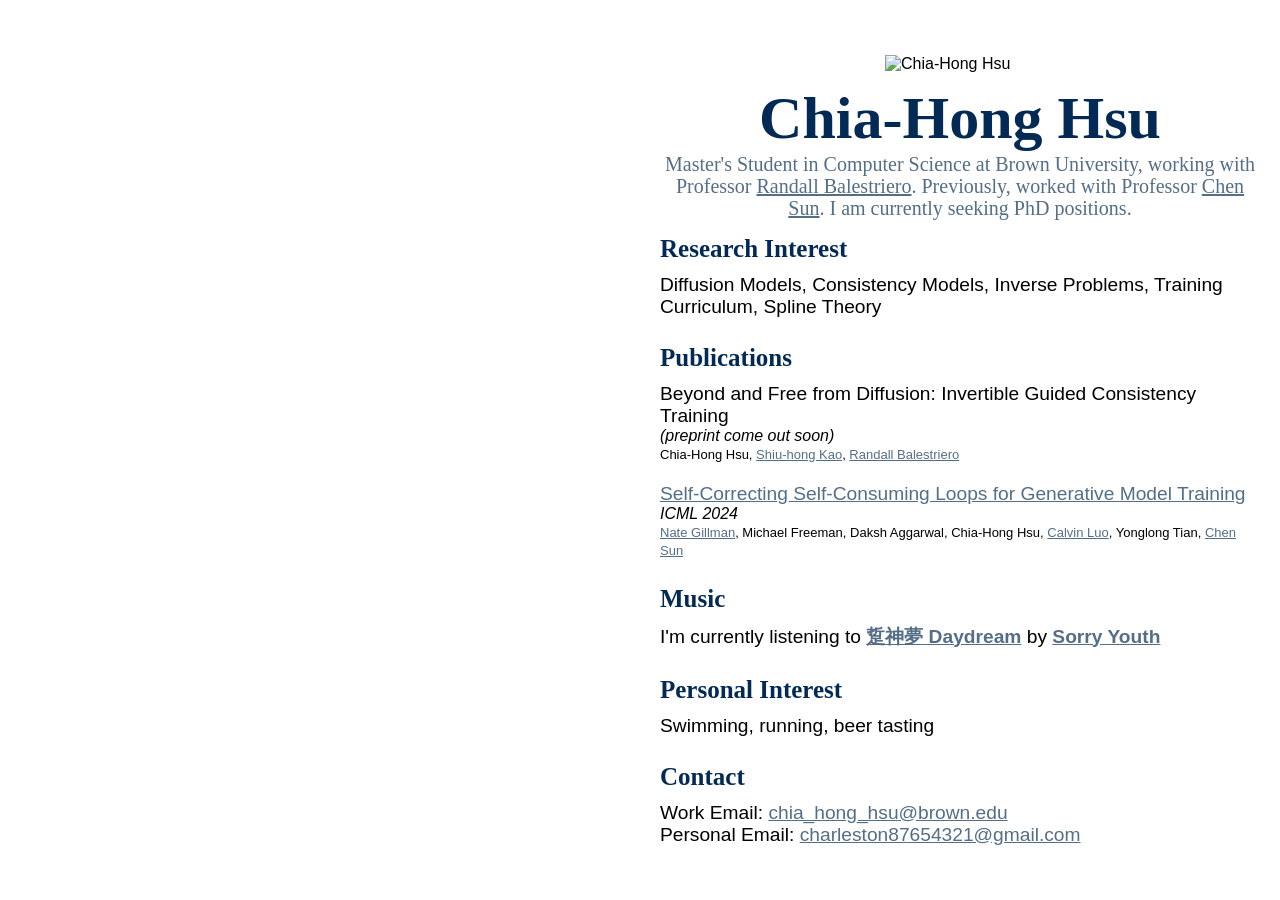
==== commit 21a961eb: "11/15 start" ====
--- a/index.html
+++ b/index.html
@@ -55,7 +55,7 @@
                 <ul style="list-style-type: none; padding-left: 0;">
                     <li style="font-size: 1.2em; ">
                     Beyond and Free from Diffusion: Invertible Guided Consistency Training  
-                    <li style="font-size: 1em; margin-bottom: 20px;"><em>(in submission to CVPR 2025)</em>
+                    <li style="font-size: 1em; margin-bottom: 20px;"><em>(preprint come out soon)</em>
                     <br><span style="font-size: small;">Chia-Hong Hsu, <a href="https://cse.hkust.edu.hk/~skao/">Shiu-hong Kao</a>, <a href="https://randallbalestriero.github.io">Randall Balestriero</a></span>
                     </li>
                     <li style="font-size: 1.2em; ">
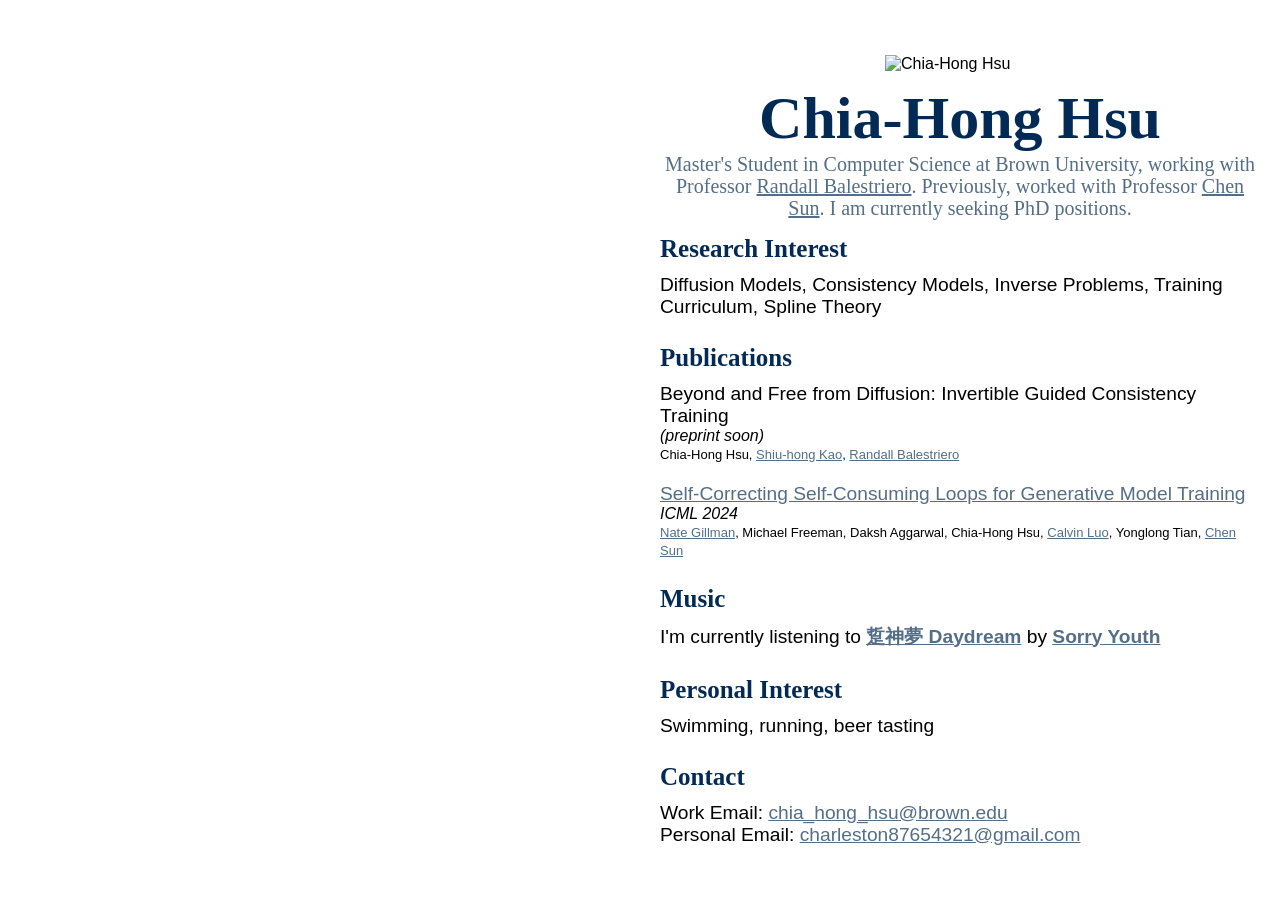
==== commit 0f0c71b5: "11/15 start" ====
--- a/index.html
+++ b/index.html
@@ -55,7 +55,7 @@
                 <ul style="list-style-type: none; padding-left: 0;">
                     <li style="font-size: 1.2em; ">
                     Beyond and Free from Diffusion: Invertible Guided Consistency Training  
-                    <li style="font-size: 1em; margin-bottom: 20px;"><em>(preprint come out soon)</em>
+                    <li style="font-size: 1em; margin-bottom: 20px;"><em>(preprint soon)</em>
                     <br><span style="font-size: small;">Chia-Hong Hsu, <a href="https://cse.hkust.edu.hk/~skao/">Shiu-hong Kao</a>, <a href="https://randallbalestriero.github.io">Randall Balestriero</a></span>
                     </li>
                     <li style="font-size: 1.2em; ">
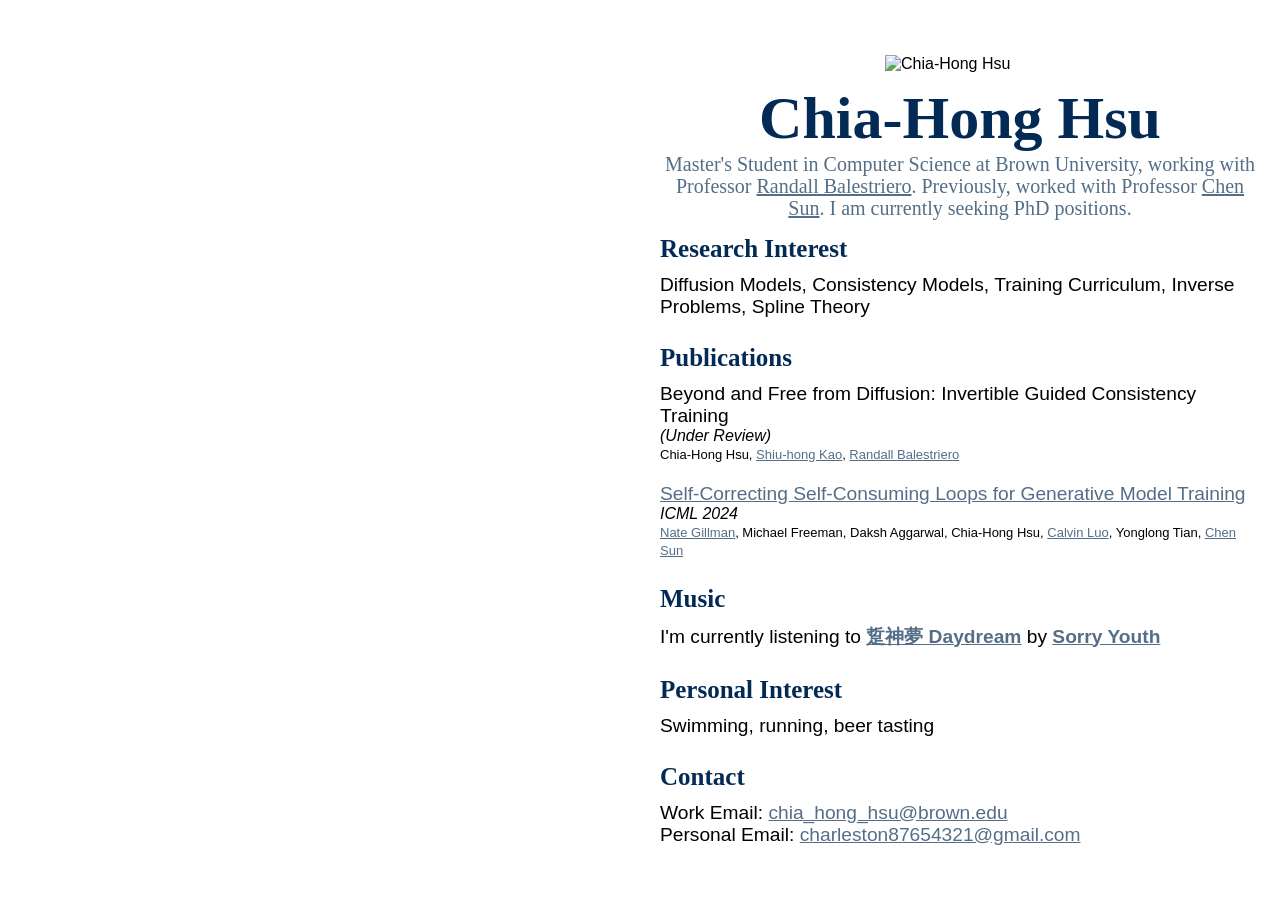
==== commit fc7e7482: "Update index.html" ====
--- a/index.html
+++ b/index.html
@@ -43,7 +43,7 @@
                 <div style="text-align:left;" class="sub-title">Research Interest</div>
                 <ul style="list-style-type: none; padding-left: 0;">
                     <li style="font-size: 1.2em; margin-bottom: 20px;">
-                        Diffusion Models, Consistency Models, Inverse Problems, Training Curriculum, Spline Theory
+                        Diffusion Models, Consistency Models, Training Curriculum, Inverse Problems, Spline Theory
                   </ul>
                 </div>
               </div> 
@@ -55,7 +55,7 @@
                 <ul style="list-style-type: none; padding-left: 0;">
                     <li style="font-size: 1.2em; ">
                     Beyond and Free from Diffusion: Invertible Guided Consistency Training  
-                    <li style="font-size: 1em; margin-bottom: 20px;"><em>(preprint soon)</em>
+                    <li style="font-size: 1em; margin-bottom: 20px;"><em>(Under Review)</em>
                     <br><span style="font-size: small;">Chia-Hong Hsu, <a href="https://cse.hkust.edu.hk/~skao/">Shiu-hong Kao</a>, <a href="https://randallbalestriero.github.io">Randall Balestriero</a></span>
                     </li>
                     <li style="font-size: 1.2em; ">
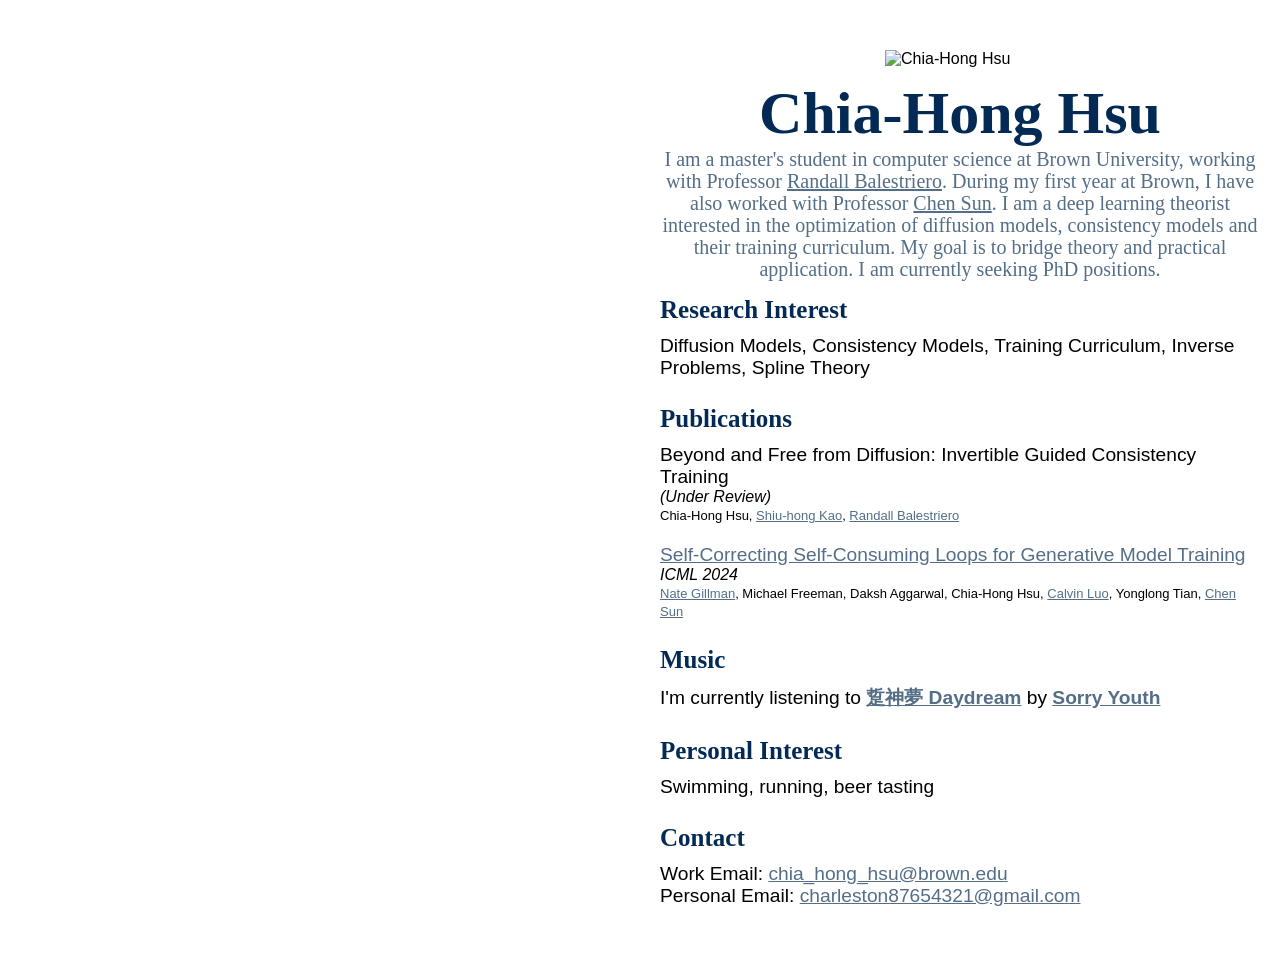
==== commit aa1d86dd: "update 11/19" ====
--- a/index.html
+++ b/index.html
@@ -32,7 +32,7 @@
               <!-- Name and Introduction -->
               <div class="project-module module text project-module-text align- js-project-module e2e-site-project-module-text">
                 <div class="rich-text js-text-editable module-text">
-                  <p>Master's Student in Computer Science at Brown University, working with Professor <a href="https://randallbalestriero.github.io">Randall Balestriero</a>. Previously, worked with Professor <a href="https://chensun.me/index.html">Chen Sun</a>. I am currently seeking PhD positions.</p>
+                  <p>I am a master's student in computer science at Brown University, working with Professor <a href="https://randallbalestriero.github.io">Randall Balestriero</a>. During my first year at Brown, I have also worked with Professor <a href="https://chensun.me/index.html">Chen Sun</a>. I am a deep learning theorist interested in the optimization of diffusion models, consistency models and their training curriculum. My goal is to bridge theory and practical application. I am currently seeking PhD positions.</p>
                 </div>
               </div>
             
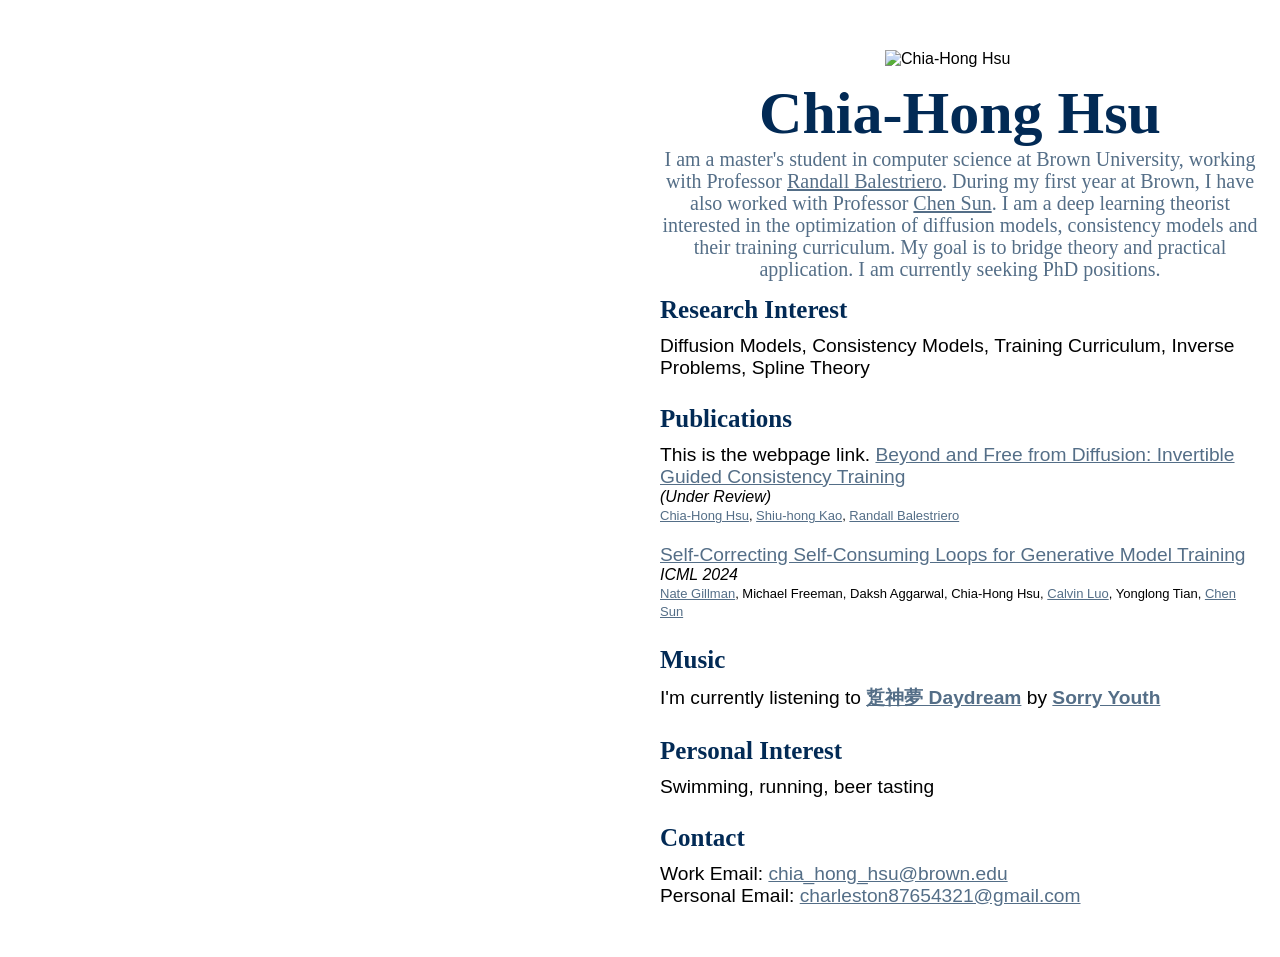
==== commit 2e945c1c: "updated project link" ====
--- a/index.html
+++ b/index.html
@@ -54,9 +54,10 @@
                 <div style="text-align:left;" class="sub-title">Publications</div>
                 <ul style="list-style-type: none; padding-left: 0;">
                     <li style="font-size: 1.2em; ">
-                    Beyond and Free from Diffusion: Invertible Guided Consistency Training  
+                      This is the webpage link.
+                      <a href="https://swimmincatt35.github.io/iGCT">Beyond and Free from Diffusion: Invertible Guided Consistency Training</a>  
                     <li style="font-size: 1em; margin-bottom: 20px;"><em>(Under Review)</em>
-                    <br><span style="font-size: small;">Chia-Hong Hsu, <a href="https://cse.hkust.edu.hk/~skao/">Shiu-hong Kao</a>, <a href="https://randallbalestriero.github.io">Randall Balestriero</a></span>
+                    <br><span style="font-size: small;"><a href="https://swimmincatt35.github.io">Chia-Hong Hsu</a>, <a href="https://cse.hkust.edu.hk/~skao/">Shiu-hong Kao</a>, <a href="https://randallbalestriero.github.io">Randall Balestriero</a></span>
                     </li>
                     <li style="font-size: 1.2em; ">
                     <a href="https://nategillman.com/sc-sc">Self-Correcting Self-Consuming Loops for Generative Model Training</a>
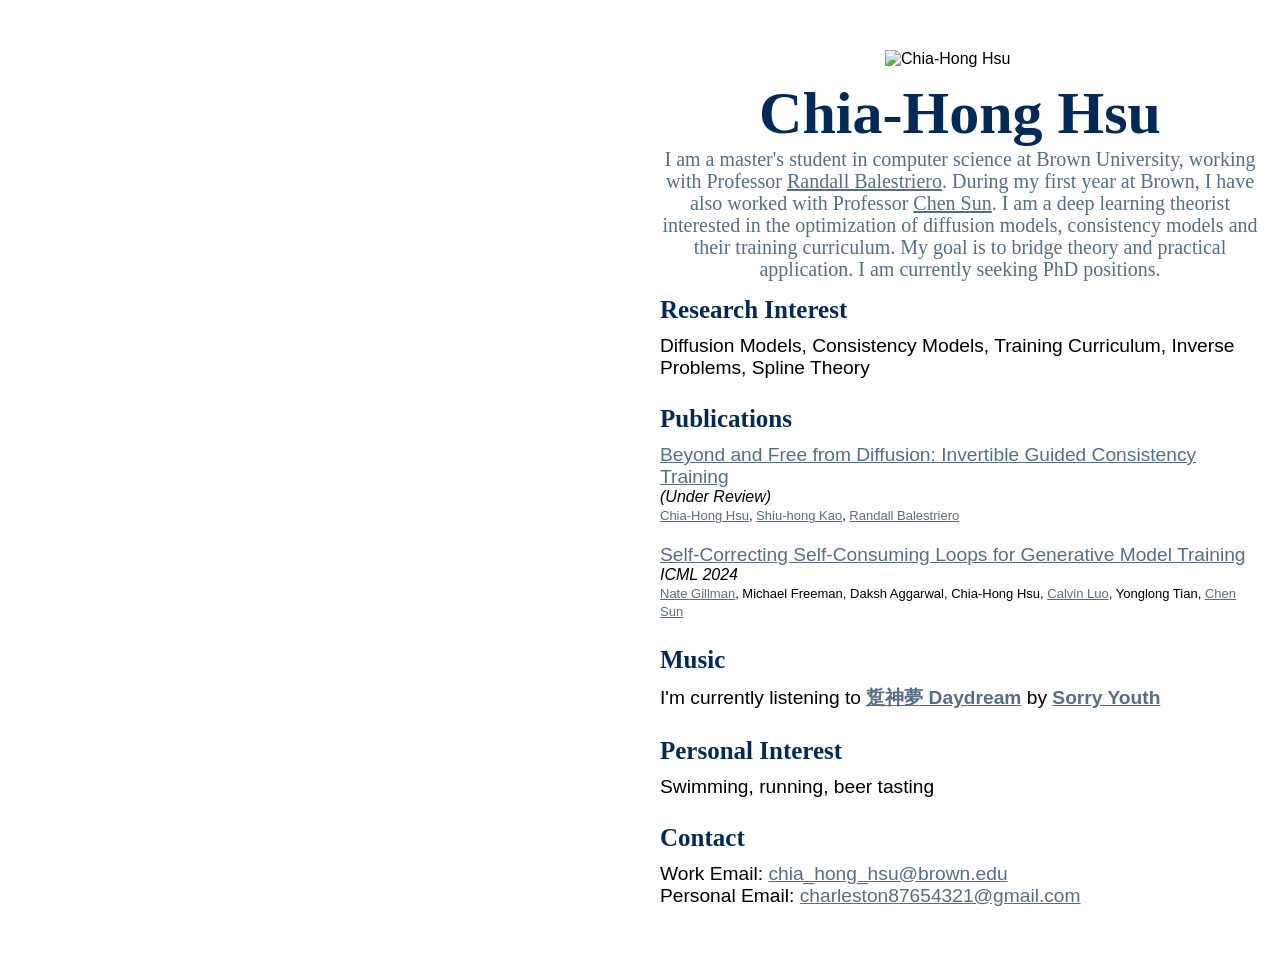
==== commit 455f7eb9: "corrected title" ====
--- a/index.html
+++ b/index.html
@@ -54,7 +54,6 @@
                 <div style="text-align:left;" class="sub-title">Publications</div>
                 <ul style="list-style-type: none; padding-left: 0;">
                     <li style="font-size: 1.2em; ">
-                      This is the webpage link.
                       <a href="https://swimmincatt35.github.io/iGCT">Beyond and Free from Diffusion: Invertible Guided Consistency Training</a>  
                     <li style="font-size: 1em; margin-bottom: 20px;"><em>(Under Review)</em>
                     <br><span style="font-size: small;"><a href="https://swimmincatt35.github.io">Chia-Hong Hsu</a>, <a href="https://cse.hkust.edu.hk/~skao/">Shiu-hong Kao</a>, <a href="https://randallbalestriero.github.io">Randall Balestriero</a></span>
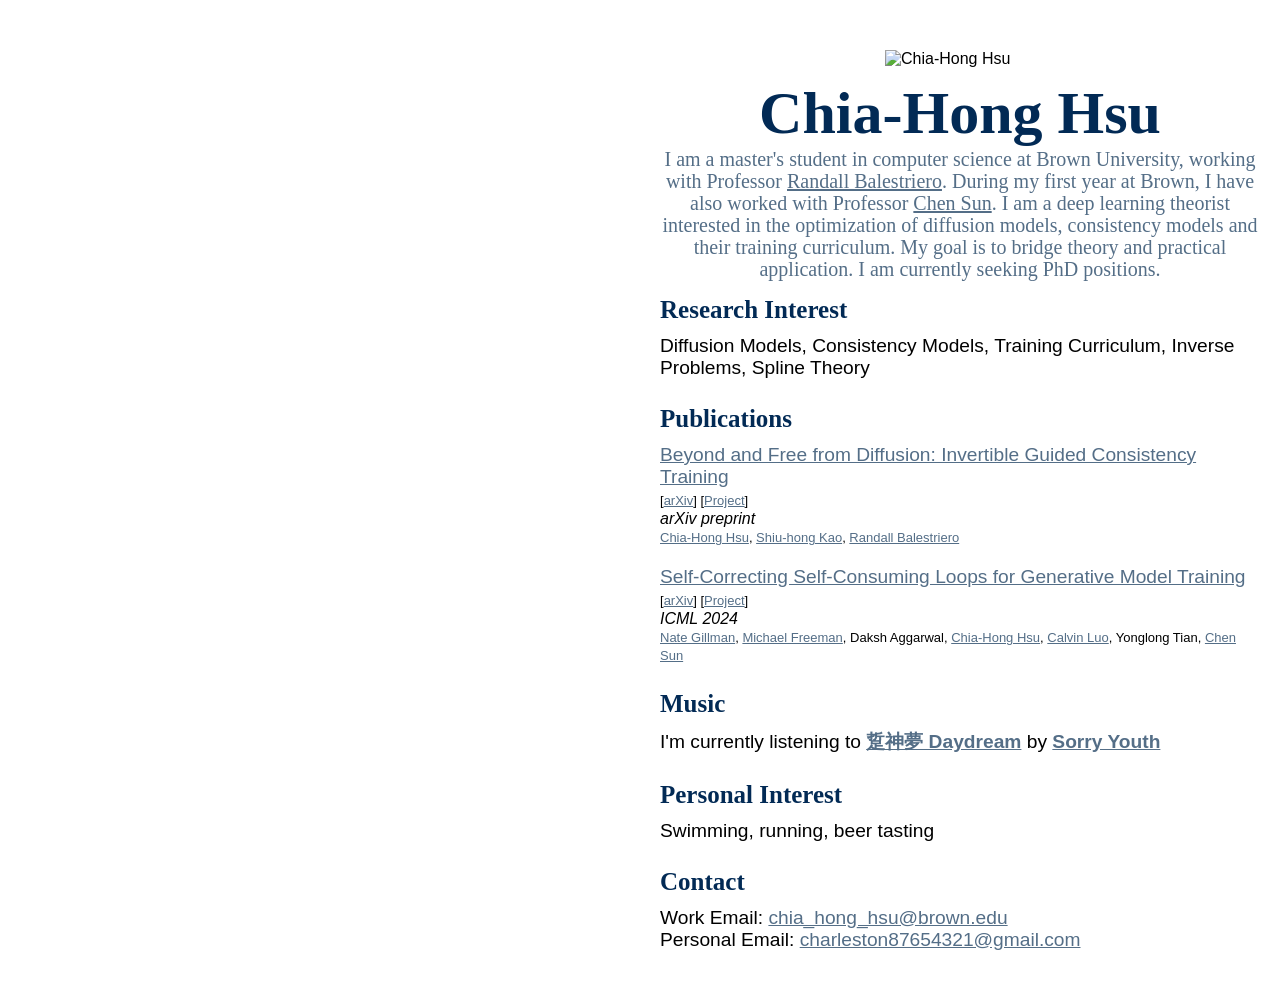
==== commit e887641c: "igct arxiv link" ====
--- a/index.html
+++ b/index.html
@@ -53,16 +53,42 @@
                 <div class="rich-text js-text-editable module-text" style="text-align: left;">
                 <div style="text-align:left;" class="sub-title">Publications</div>
                 <ul style="list-style-type: none; padding-left: 0;">
-                    <li style="font-size: 1.2em; ">
-                      <a href="https://swimmincatt35.github.io/iGCT">Beyond and Free from Diffusion: Invertible Guided Consistency Training</a>  
-                    <li style="font-size: 1em; margin-bottom: 20px;"><em>(Under Review)</em>
-                    <br><span style="font-size: small;"><a href="https://swimmincatt35.github.io">Chia-Hong Hsu</a>, <a href="https://cse.hkust.edu.hk/~skao/">Shiu-hong Kao</a>, <a href="https://randallbalestriero.github.io">Randall Balestriero</a></span>
-                    </li>
-                    <li style="font-size: 1.2em; ">
-                    <a href="https://nategillman.com/sc-sc">Self-Correcting Self-Consuming Loops for Generative Model Training</a>
-                    <li style="font-size: 1em; margin-bottom: 20px;"><em>ICML 2024</em>
-                    <br><span style="font-size: small;"><a href="https://nategillman.com">Nate Gillman</a>, Michael Freeman, Daksh Aggarwal, Chia-Hong Hsu, <a href="https://calvinyluo.com/about.html">Calvin Luo</a>, Yonglong Tian, <a href="https://chensun.me/index.html">Chen Sun</a></span>
-                    </li>
+                  <li style="font-size: 1.2em;">
+                    <a href="https://swimmincatt35.github.io/iGCT">Beyond and Free from Diffusion: Invertible Guided Consistency Training</a><br>  
+                    <span style="font-size: small;">
+                        [<a href="https://arxiv.org/abs/2502.05391">arXiv</a>] 
+                        [<a href="https://swimmincatt35.github.io/iGCT">Project</a>]
+                    </span>
+                </li>
+                <li style="font-size: 1em; margin-bottom: 20px;">
+                    <em>arXiv preprint</em><br>
+                    <span style="font-size: small;">
+                        <a href="https://swimmincatt35.github.io">Chia-Hong Hsu</a>, 
+                        <a href="https://cse.hkust.edu.hk/~skao/">Shiu-hong Kao</a>, 
+                        <a href="https://randallbalestriero.github.io">Randall Balestriero</a>
+                    </span>
+                </li>
+                
+                <li style="font-size: 1.2em;">
+                    <a href="https://nategillman.com/sc-sc">Self-Correcting Self-Consuming Loops for Generative Model Training</a><br>  
+                    <span style="font-size: small;">
+                        [<a href="https://arxiv.org/abs/2402.07087">arXiv</a>] 
+                        [<a href="https://nategillman.com/sc-sc">Project</a>]
+                    </span>
+                </li>
+                <li style="font-size: 1em; margin-bottom: 20px;">
+                    <em>ICML 2024</em><br>
+                    <span style="font-size: small;">
+                        <a href="https://nategillman.com">Nate Gillman</a>, 
+                        <a href="https://tempoxylophone.github.io">Michael Freeman</a>, 
+                        Daksh Aggarwal, 
+                        <a href="https://swimmincatt35.github.io">Chia-Hong Hsu</a>, 
+                        <a href="https://calvinyluo.com/about.html">Calvin Luo</a>, 
+                        Yonglong Tian, 
+                        <a href="https://chensun.me/index.html">Chen Sun</a>
+                    </span>
+                </li>
+                
                 </ul>
                 </div>
             </div>
